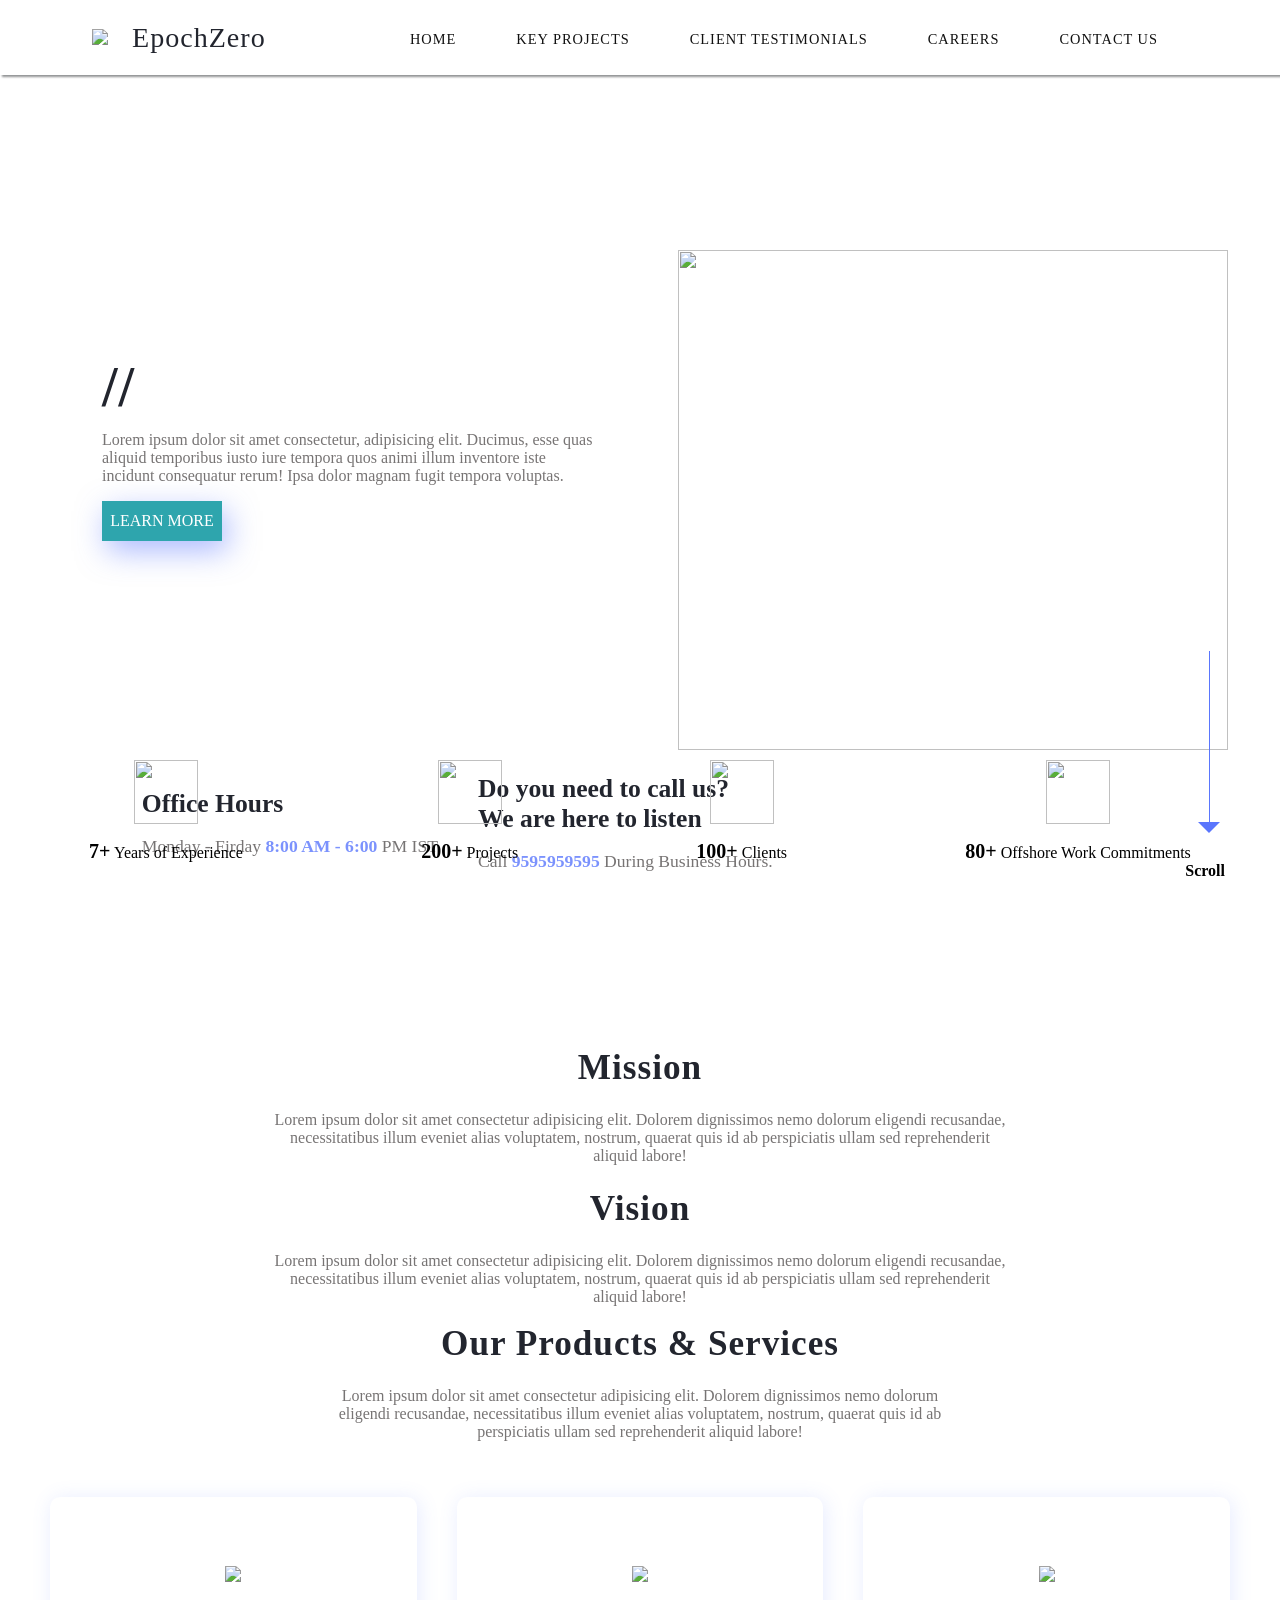
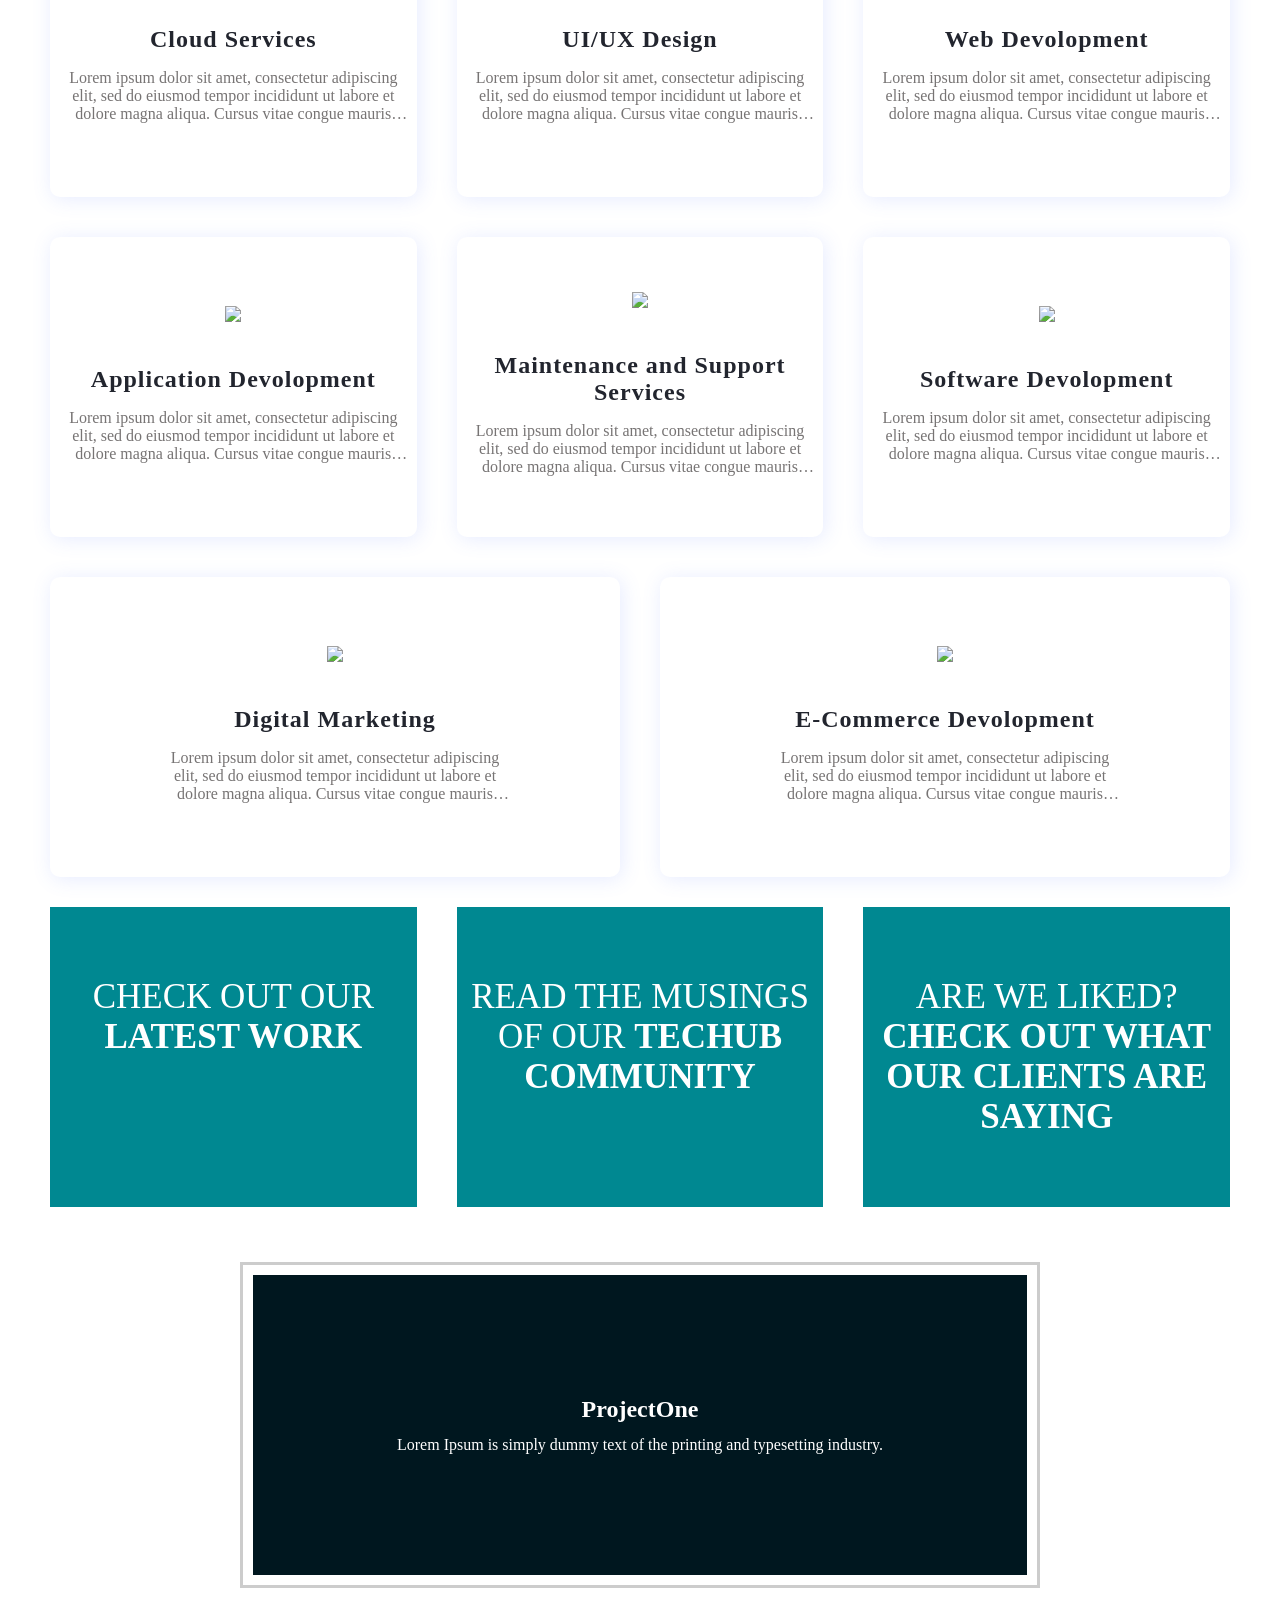
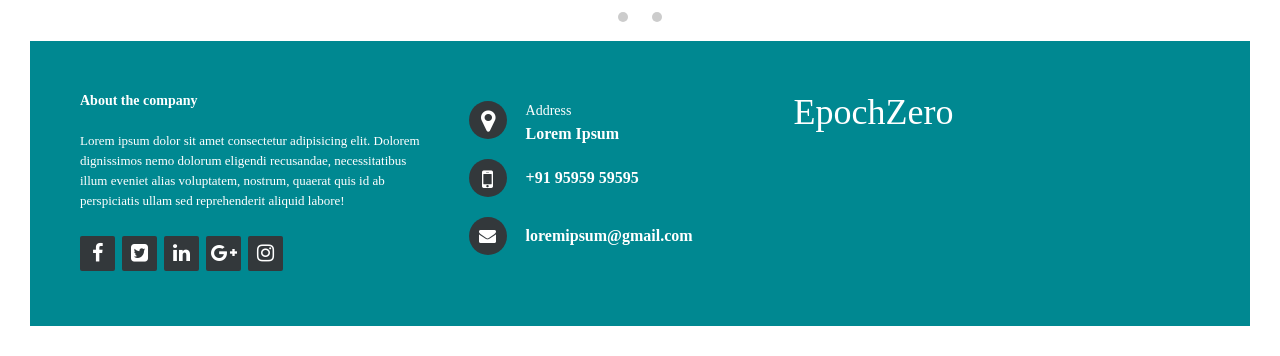
==== index.html @ c9e94199 "Merge pull request #25 from Ayush-git-dev/main mod nav,footer" ====
<!doctype html>
<html>
<head>
<meta charset="utf-8">
<meta http-equiv="X-UA-Compatible" content="IE-edge">
<meta name="viewport" content="width=device-width, intial-scale=1.0">
<title>EpochZero.</title>
<link rel="stylesheet" href="style.css">
	<link rel="stylesheet" href="https://cdnjs.cloudflare.com/ajax/libs/font-awesome/4.7.0/css/font-awesome.min.css">
    <link rel="stylesheet" href="https://cdnjs.cloudflare.com/ajax/libs/font-awesome/5.11.2/css/all.css">
<link href="https://maxcdn.bootstrapcdn.com/font-awesome/4.2.0/css/font-awesome.min.css" rel="stylesheet">

<!--fav-icon-->
<link rel="shortcut icon" href="Home Page/images/favicon.ico"/>
</head>

<body>
    <section class="main">
        <!--navigation-->
        <nav>
            <!--logo-->
            <a href="#" class="logo">
                <img src="Home Page/images/Logo.jpeg">
                <h1>&nbsp EpochZero</h1>
            </a>
            <!--menu-btn----------->
            <label class="menu-icon" for="menu-btn">
                <span class="nav-icon"></span>
            </label>
            <!--menu-->
            <ul class="menu">
                <li><a href="index.html">Home</a></li>
                <li><a href="Key Projects/index.html">Key Projects</a></li>
                <li><a href="Client Testimonials/testimonials.html">Client Testimonials</a></li>
                <li><a href="Careers/Index.html">Careers</a></li>
                <li><a href="Contact Us/index.html">Contact Us</a></li>
               
            </ul>
        </nav>
        <!--main-content-->
        <div class="home-content">
            <!--text-->
            <div class="home-text">
                <h1>//</h1>
                <p>Lorem ipsum dolor sit amet consectetur, adipisicing elit. Ducimus, esse quas aliquid temporibus iusto iure tempora quos animi illum inventore iste incidunt consequatur rerum! Ipsa dolor magnam fugit tempora voluptas.</p>
            <!--login-btn-->
            <a href="#" class="main-login">Learn More</a>
            </div>
            <!--img-->
            <div class="home-img">
                <img src="Home Page/images/4799410.jpg"/>
            </div>
        </div>
        
        <!--timing------------------->
        <div class="timing">
            <!--office-time-->
            <div class="office-time">
                <h3>Office Hours</h3>
                <p>Monday - Firday <font>8:00 AM - 6:00</font> PM IST</p>
            </div>
            <!--office-contact-->
            <div class="office-number">
                <h3>Do you need to call us?<br/>We are here to listen</h3>
                <p>Call <font>9595959595</font> During Business Hours.</p>
            </div>
        </div>
		
			 <!--Tabular Data-->

       <div class="flex_container">
        <div class="box1">
        <img src="Home Page/images/experience-47788.png">
        <p><span class="flex_data">7+</span> Years of Experience</p>
        </div>

        <div class="box2">
            <img src="Home Page/images/project.jpeg">
            <p><span class="flex_data">200+</span> Projects</p>
        </div>

        <div class="box3">
            <img src="Home Page/images/client.png">
            <p><span class="flex_data">100+</span> Clients</p>
        </div>

        <div class="box4">
            <img src="Home Page/images/flight.png">
            <p><span class="flex_data">80+</span> Offshore Work Commitments</p>
        </div>
    </div>
        <!--arrow-->
		
        <div class="arrow"></div>
        <span class="scroll">Scroll</span>
    </section>
    <!--services----------------------->
    <section class="services">
        <!--heading----------->
		<div class="mission-heading">
            <h2 align="center">Mission</h1>
            <p>Lorem ipsum dolor sit amet consectetur adipisicing elit. Dolorem dignissimos nemo dolorum eligendi recusandae,</br> necessitatibus illum eveniet alias voluptatem, nostrum, quaerat quis id ab perspiciatis ullam sed reprehenderit</br> aliquid labore!</p>
        </div>

	<div class="vision-heading">
            <h2 align="center">Vision</h1>
            <p>Lorem ipsum dolor sit amet consectetur adipisicing elit. Dolorem dignissimos nemo dolorum eligendi recusandae,</br> necessitatibus illum eveniet alias voluptatem, nostrum, quaerat quis id ab perspiciatis ullam sed reprehenderit</br> aliquid labore!</p>
        </div>
        <div class="services-heading">
            <h2>Our Products & Services</h2>
            <p>Lorem ipsum dolor sit amet consectetur adipisicing elit. Dolorem dignissimos nemo dolorum eligendi recusandae, necessitatibus illum eveniet alias voluptatem, nostrum, quaerat quis id ab perspiciatis ullam sed reprehenderit aliquid labore!</p>
        </div>
        <!--box-container----------------->
        <div class="box-container">
            <!--box-1-------->
            <div class="box">
                <img src="Home Page/images/icons8-cloudflare-64.png">
                <font>Cloud Services</font>
                <p>Lorem ipsum dolor sit amet, consectetur adipiscing elit, sed do eiusmod tempor incididunt ut labore et dolore magna aliqua. Cursus vitae congue mauris rhoncus aenean vel. </p>
                <!--btn--------->
            </div>
            <!--box-2-------->
            <div class="box">
                <img src="Home Page/images/icons8-material-ui-48.png">
                <font>UI/UX Design</font>
                <p>Lorem ipsum dolor sit amet, consectetur adipiscing elit, sed do eiusmod tempor incididunt ut labore et dolore magna aliqua. Cursus vitae congue mauris rhoncus aenean vel. </p>
                <!--btn--------->
            </div>
            <!--box-3-------->
            <div class="box">
                <img src="Home Page/images/i3.png">
                <font>Web Devolopment</font>
                <p>Lorem ipsum dolor sit amet, consectetur adipiscing elit, sed do eiusmod tempor incididunt ut labore et dolore magna aliqua. Cursus vitae congue mauris rhoncus aenean vel. </p>
                <!--btn--------->
            </div>
            <!--box-4-------->
            <div class="box">
                <img src="Home Page/images/icons8-xcode-64.png">
                <font>Application Devolopment</font>
                <p>Lorem ipsum dolor sit amet, consectetur adipiscing elit, sed do eiusmod tempor incididunt ut labore et dolore magna aliqua. Cursus vitae congue mauris rhoncus aenean vel. </p>
                <!--btn--------->
            </div>
                   <!--box-5-------->
                   <div class="box">
                    <img src="Home Page/images/icons8-customer-support-64.png">
                    <font>Maintenance and Support Services</font>
                    <p>Lorem ipsum dolor sit amet, consectetur adipiscing elit, sed do eiusmod tempor incididunt ut labore et dolore magna aliqua. Cursus vitae congue mauris rhoncus aenean vel. </p>
                    <!--btn--------->
                </div>
                       <!--box-6-------->
            <div class="box">
                <img src="Home Page/images/icons8-matlab-64.png">
                <font>Software Devolopment</font>
                <p>Lorem ipsum dolor sit amet, consectetur adipiscing elit, sed do eiusmod tempor incididunt ut labore et dolore magna aliqua. Cursus vitae congue mauris rhoncus aenean vel. </p>
                <!--btn--------->
            </div>
                   <!--box-7-------->
                   <div class="box">
                    <img src="Home Page/images/icons8-digital-buddies-64.png">
                    <font>Digital Marketing</font>
                    <p>Lorem ipsum dolor sit amet, consectetur adipiscing elit, sed do eiusmod tempor incididunt ut labore et dolore magna aliqua. Cursus vitae congue mauris rhoncus aenean vel. </p>
                    <!--btn--------->
                </div>
                       <!--box-8-------->
            <div class="box">
                <img src="Home Page/images/icons8-shopping-cart-promotion-64.png">
                <font>E-Commerce Devolopment</font>
                <p>Lorem ipsum dolor sit amet, consectetur adipiscing elit, sed do eiusmod tempor incididunt ut labore et dolore magna aliqua. Cursus vitae congue mauris rhoncus aenean vel. </p>
                <!--btn--------->
            </div>
        </div>
    </section>
<!----->
 <!--image card layout start-->
    <div class="container">
      <!--image row start-->
      <div class="row">
        <!--image card start-->
        <div class="image">
          <img src="1.jpg" alt="">
          <div class="details">
            <h2>Check out our<span> Latest Work</span></h2>
			  <!-- introduction of content [dummy text]-->
            <p>Lorem ipsum dolor sit amet, consectetur adipiscing elit, sed do eiusmod tempor incididunt ut labore et dolore magna aliqua.</p>
            <div class="more">
              <a href="Key Projects/index.html" class="read-more">Visit <span>Page</span></a>
              
            </div>
          </div>
        </div>
        <!--image card end-->
        <!--image card start-->
        <div class="image">
          <img src="2.jpg" alt="">
          <div class="details">
            <h2>Read the musings of our <span>TecHub Community  </span></h2>
			  			  <!-- introduction of content [dummy text]-->
            <p>Lorem ipsum dolor sit amet, consectetur adipiscing elit, sed do eiusmod tempor incididunt ut labore et dolore magna aliqua.</p>
            <div class="more">
              <a href="404 - ZeroBugs/404 Page/index.html" class="read-more">Visit <span>Page</span></a>
             
            </div>
          </div>
        </div>
        <!--image card end-->
        <!--image card start-->
        <div class="image">
          <img src="3.jpg" alt="">
          <div class="details">
            <h2>Are We Liked? <span> Check out what our clients are saying</span></h2>
			  			  <!-- introduction of content [dummy text]-->
            <p>Lorem ipsum dolor sit amet, consectetur adipiscing elit, sed do eiusmod tempor incididunt ut labore et dolore magna aliqua.</p>
            <div class="more">
              <a href="Client Testimonials/testimonials.html" class="read-more">Visit <span>Page</span></a>
              
            </div>
          </div>
        </div>
        <!--image card end-->
      </div>
      <!--image row end-->
    
<!-- extra project slider -->
<div id="slider">
   <input type="radio" name="slider" id="slide1" checked>
   <input type="radio" name="slider" id="slide2">
   
   <div id="slides">
      <div id="overflow">
         <div class="inner">
            <div class="slide slide_1">
               <div class="slide-content">
				   <h2>ProjectOne</h2></br>
                  <p>Lorem Ipsum is simply dummy text of the printing and typesetting industry.
</p>
               </div>
            </div>
            <div class="slide slide_2">
               <div class="slide-content">
				   <h2>ProjectTwo</h2></br>
				<p>Lorem Ipsum is simply dummy text of the printing and typesetting industry.</p><p>Lorem Ipsum has
				been the industry's standard dummy text ever since the 1500s,</p><p>when an unknown printer took
a galley of type and scrambled it to make a type specimen book.</p>
               </div>
            </div>
            </div>
         </div>
      </div>
   </div>
   <div id="controls">
      <label for="slide1"></label>
      <label for="slide2"></label>
   </div>
   <div id="bullets">
      <label for="slide1"></label>
      <label for="slide2"></label>
</div>

    <!--footer ------------->
<footer class="footer">
  <div class="footer-left col-md-4 col-sm-6">
    <p class="about">
      <span> About the company</span> 
		Lorem ipsum dolor sit amet consectetur adipisicing elit. Dolorem dignissimos nemo dolorum eligendi recusandae, necessitatibus illum eveniet alias voluptatem, nostrum, quaerat quis id ab perspiciatis ullam sed reprehenderit aliquid labore!
    </p>
    <div class="icons">
      <a href="#"><i class="fa fa-facebook"></i></a>
      <a href="#"><i class="fa fa-twitter-square"></i></a>
      <a href="#"><i class="fa fa-linkedin"></i></a>
      <a href="#"><i class="fa fa-google-plus"></i></a>
      <a href="#"><i class="fa fa-instagram"></i></a>
    </div>
  </div>
  <div class="footer-center col-md-4 col-sm-6">
    <div>
      <i class="fa fa-map-marker"></i>
      <p><span> Address</span> Lorem Ipsum</p>
    </div>
    <div>
      <i class="fa fa-mobile"></i>
      <p>+91 95959 59595</p>
    </div>
    <div>
      <i class="fa fa-envelope"></i>
      <p>loremipsum@gmail.com</p>
    </div>
  </div>
  <div class="footer-right col-md-4 col-sm-6">
    <h2> EpochZero</h2>
  </div>
</footer>


</body>

</html>
---- style.css ----
body{
    margin:0px;
    padding: 0px;
    font-family: calibri;
}
.logo {
    font-size: 1.5rem;
    line-height: 55px;
    color:#22252e;
    letter-spacing: 1px;
    font-weight: 200;
    margin: 0px;
    align-content: flex-start
    ;
}
  .logo h1{
    position: relative;
    font-weight: 200;
    top: -138px;
    left: 40px;
  }
*{
    box-sizing: border-box;
}
ul{
    list-style: none;
}
a{
    text-decoration: none;
}
.main{
    width:100%;
    height:100vh;
    background-image: url(images/product.bg);
    background-size: cover;
    background-position: top left;
    position: relative;
}
.logo img{
    height: 20px;
}
nav{
    display: flex;
    align-items: stretch;
    justify-content: space-around;
    padding: 10px 30px;
    background-color:#fff;
    box-shadow: 2px 2px 2px #919394;
    z-index: 1;
    width:100%;
    height: 75px;
    position: fixed;
    left: 0px;
    top: 0px;
}
nav ul{
    display: flex;
    margin:0px;
    padding: 0px;
}
nav ul li a{
    height:40px;
    line-height: 43px;
    margin: 8px;
    padding: 0px 22px;
    display: flex;
    font-size: 0.9rem;
    text-transform: uppercase;
    font-weight: 400;
    color:#111;
    letter-spacing: 1px;
}
nav ul li a:hover{
    background-color: #2ea5ad;
    color:#fff;
    box-shadow: 5px 10px 30px #9bd9dd;
    transition: all ease 0.2s;
}
.home-content{
    display: flex;
    justify-content: space-around;
    align-items: center;
    position: relative;
    left: 50%;
    top:50%;
    transform: translate(-50%,-50%);
    width:90%;

}
.home-img{
	
    width:500px;
    height:400px;
    margin:20px;
}
.home-img img{
    width: 550px;
    height: 500px;
    object-fit: contain;
    object-position: center;
}
.home-text{
    width:500px;
    margin:20px;
}
.home-text h1{
    font-size: 3.5rem;
    line-height: 55px;
    color:#22252e;
    letter-spacing: 1px;
    font-weight: 700;
    margin: 0px;
}
.home-text p{
    font-size: 1rem;
    color:#777474;
}
.main-login{
    width:120px;
    height:40px;
    display: flex;
    justify-content: center;
    align-items: center;
    background-color: #2ea5ad;
    color:#fff;
    box-shadow: 5px 10px 30px rgba(90,118,253,0.5);
    text-transform: uppercase;
}
.main-login:hover{
    background-color: #5a62fd;
    transition: all ease 0.3s;
}
.timing{
    position: absolute;
    left:20%;
    bottom: 10px;
    transform: translateX(-20%);
    display: flex;
    justify-content: space-around;
    align-items: center;
}
.office-time,
.office-number{
    margin: 0px 20px;
}
.office-time h3,
.office-number h3{
    font-weight: 700;
    color:#22252e;
    font-size: 1.6rem;
    margin: 0px;
}
.office-number p,
.office-time p{
    color:#777474;
    font-size: 1.1rem;
}
.office-time font,
.office-number font{
    color:#7b92fd;
    font-weight: 700;
}
.flex_container{
	position: relative;
	top: 230px;
}
.mission-heading{
	position: relative;
	top: 100px;
	text-align: center;
}
.vision-heading{
	position: relative;
	top: 100px;
		text-align: center;
}
.arrow{
    align-self: end;
    width:50%;
    border-right: 1px solid #5a76fd;
    height: 20%;
    margin-bottom:4em ;
    position: absolute;
    bottom: 5px;
    right: 70px;
    animation: arrow-animation ease 1.5s;

}
.arrow::after{
    content: '';
    position: absolute;
    width: 0;
    height: 0;
    border-style: solid;
    border-width: 11px 11px 0px 11px;
    border-color: #5a76fd transparent transparent transparent;
    right: -0.7em;
    bottom: -2px;
}
.scroll{
    position: absolute;
    bottom: 20px;
    right:55px;
    font-weight: 600;
}
@keyframes arrow-animation{
    0%{
        bottom: 70px;
        opacity: 0.2;
    }
    100%{
        bottom: 5px;
        opacity: 1;
    }
}
.services{
    background-image:url("../images/poduct\ bg.png");
	position: relative;
	top: 40px;
    background-size: 1000px;
    background-position: center;
}
.services-heading{
    margin-top: 110px;
    display: flex;
    justify-content: center;
    align-items: center;
    text-align: center;
    flex-direction: column;
}
.mission-heading h2{
    line-height: 55px;
    font-size: 2.2rem;
    color:#22252e;
    letter-spacing: 1px;
    font-weight: 700;
    margin: 0px;
}
.mission-heading p{
    font-size: 1rem;
    color:#777474;
    width:100%;
}

.vision-heading h2{
    line-height: 55px;
    font-size: 2.2rem;
    color:#22252e;
    letter-spacing: 1px;
    font-weight: 700;
    margin: 0px;
}
.vision-heading p{
    font-size: 1rem;
    color:#777474;
    width:100%;
}
.services-heading h2{
    line-height: 55px;
    font-size: 2.2rem;
    color:#22252e;
    letter-spacing: 1px;
    font-weight: 700;
    margin: 0px;
}
.services-heading p{
    font-size: 1rem;
    color:#777474;
    width:50%;
}
.box-container{
    display: flex;
    justify-content: center;
    align-items: center;
    flex-wrap: wrap;
    margin: 20px 30px;
}
.box:hover{
    transform: scale(1.1);
}


.box{
    display: flex;
    flex-direction: column;
    justify-content: center;
    align-items: center;
    width:350px;
    height: 300px;
    text-align: center;
    box-shadow: 2px 2px 20px rgba(90,118,253,0.15);
    border-radius: 10px;
    background-color: #fff;
    margin: 20px;
    flex-grow: 1;
}
.box img{
    height:50px;
    margin:10px;
}
.box font{
    font-size: 1.5rem;
    color: #22252e;
    letter-spacing: 1px;
    font-weight: 700;
}
.box p{
    font-size: 1rem;
    color: #777474;
    display: block;
    display: -webkit-box;
    -webkit-line-clamp: 3;
    -webkit-box-orient: vertical;
    overflow: hidden;
    text-overflow: ellipsis;
    max-width: 350px;
}
.box a{
    width:150px;
    height:40px;
    display: flex;
    justify-content: center;
    align-items: center;
    border: 2px solid #5a76fd;
    text-transform: uppercase;
    margin: auto;
    border-radius: 5px;
    font-weight: 600;
    font-size: 0.9rem;
    color:#5a76fd;
    margin:0px;
}
.box a:hover{
    background-color: #5a76fd;
    color:#fff;
    box-shadow: 5px 10px 30px rgba(90,118,253,0.5);
    transition: all ease 0.3s;
}
.footer {
  background-color: #008891;
  width: 100%;
height: 100%;
  text-align: left;
  font-family: calibri;
  font-weight: bold;
  font-size: 16px;
  padding: 50px;
  margin-top: 50px;
}

.footer .footer-left,
.footer .footer-center,
.footer .footer-right {
  display: inline-block;
  vertical-align: top;
}


/* footer left*/

.footer .footer-left {
  width: 33%;
  padding-right: 15px;
}

.footer .about {
  line-height: 20px;
  color: #ffffff;
  font-size: 13px;
  font-weight: normal;
  margin: 0;
}

.footer .about span {
  display: block;
  color: #ffffff;
  font-size: 14px;
  font-weight: bold;
  margin-bottom: 20px;
}

.footer .icons {
  margin-top: 25px;
}

.footer .icons a {
  display: inline-block;
  width: 35px;
  height: 35px;
  cursor: pointer;
  background-color: #33383b;
  border-radius: 2px;
  font-size: 20px;
  color: #ffffff;
  text-align: center;
  line-height: 35px;
  margin-right: 3px;
  margin-bottom: 5px;
}


/* footer center*/

.footer .footer-center {
  width: 30%;
}

.footer .footer-center i {
  background-color: #33383b;
  color: #ffffff;
  font-size: 25px;
  width: 38px;
  height: 38px;
  border-radius: 50%;
  text-align: center;
  line-height: 42px;
  margin: 10px 15px;
  vertical-align: middle;
}

.footer .footer-center i.fa-envelope {
  font-size: 17px;
  line-height: 38px;
}

.footer .footer-center p {
  display: inline-block;
  color: #ffffff;
  vertical-align: middle;
  margin: 0;
}

.footer .footer-center p span {
  display: block;
  font-weight: normal;
  font-size: 14px;
  line-height: 2;
}

.footer .footer-center p a {
  color: #0099ff;
  text-decoration: none;
}


/* footer right*/

.footer .footer-right {
  width: 35%;
}

.footer h2 {
  color: #ffffff;
  font-size: 36px;
  font-weight: normal;
  margin: 0;
}

.footer h2 span {
  color: #0099ff;
}

.footer .menu {
  color: #ffffff;
  margin: 20px 0 12px;
  padding: 0;
}

.footer .menu a {
  display: inline-block;
  line-height: 1.8;
  text-decoration: none;
  color: inherit;
}

.footer .menu a:hover {
  color: #0099ff;
}

.footer .name {
  color: #0099ff;
  font-size: 14px;
  font-weight: normal;
  margin: 0;
}

@media (max-width: 767px) {
  .footer {
    font-size: 14px;
  }
  .footer .footer-left,
  .footer .footer-center,
  .footer .footer-right {
    display: block;
    width: 100%;
    margin-bottom: 40px;
    text-align: center;
  }
  .footer .footer-center i {
    margin-left: 0;
  }
}
nav .menu-btn{
    display: none;
}
@media(max-width:1100px){
    nav{
        justify-content: space-between;
        height: 65px;
    }
    .menu{
        display: none;
        position: absolute;
        top: 65px;
        left: 0px;
        background-color: #fff;
        border-bottom: 4px solid #5a76fd;
        width:100%;
    }
    .menu li{
        width:100%;
    }
    nav .menu li a{
        width:100%;
        height: 40px;
        justify-content: center;
        align-items: center;
        margin:0px;
        padding: 25px;
        border:1px solid rgba(38,38,38,0.03);
    }
    nav .menu-icon{
        cursor: pointer;
        float: right;
        padding: 28px 20px;
        position: relative;
        user-select: none;
    }
    nav .menu-icon .nav-icon{
        background-color: #333333;
        display: block;
        height: 2px;
        position: relative;
        transition: background 0.2s ease-out;
        width:18px;
    }
    nav .menu-icon .nav-icon:before,
    nav .menu-icon .nav-icon:after{
        background: #333333;
        content: '';
        display: block;
        height: 100%;
        position: absolute;
        transition: all ease-out 0.2s;
        width:100%;
    }
    nav .menu-icon .nav-icon:before{
        top: 5px;
    }
    nav .menu-icon .nav-icon:after{
        top:-5px;
    }
    nav .menu-btn:checked ~ .menu-icon .nav-icon{
        background: transparent;
    }
    nav .menu-btn:checked ~ .menu-icon .nav-icon:before{
        transform: rotate(-45deg);
        top: 0;
    }
    nav .menu-btn:checked ~ .menu-icon .nav-icon:after{
        transform: rotate(45deg);
        top: 0;
    }
    nav .menu-btn{
        display: none;
    }
    nav .menu-btn:checked ~ .menu{
        display: block;
    }
    .home-img{
        display: none;
    }
    .home-text{
        width:100%;
        justify-content: center;
        align-items: center;
        display: flex;
        flex-direction: column;
        height: 45vh;
        background-color: rgba(33,33,33,0.35);
        margin: 0px;
    }
    .home-content{
        width:100%;
        margin:0px;
        position: static;
        transform: translate(0px,70px);
        background-image: url("../images/bg2.png");
        background-repeat: no-repeat;
        background-size: cover;
        background-position: top right;
        box-shadow: 2px 2px 30px rgba(90,118,253,0.15);
    }
    .home-text h1{
        color:#fff;
        padding: 0px 20px;
        font-size: 2.5rem;
        border: 1px solid #fff;
    }
    .home-text p{
        color:rgba(255,255,255,0.85);
        margin: 10px 0px 20px 0px;
        width:50%;
    }
    .arrow{
        height: 70px;
    }
   .main{
       background-size: 500px;;
   }
   .timing,.arrow,.scroll{
       bottom: 40px;
   }
}
@media(max-width:720px){
    .home-text p{
        width:70%;
        text-align: center;
    }
    .office-number,
    .office-time{
        flex-grow: 1;
        margin: 10px;
    }
    .office-number h3,
    .office-time h3{
        font-size: 1rem;
    }
    .office-time p,
    .office-number p{
        font-size: 0.8rem;
    }
    .arrow,.scroll{
        display: none;
    }
    .home-content h1{
        font-size: 1.9rem;
        padding: 10px 10px;
        line-height: 30px;
    }
    .timing{
        width: 100%;
        flex-wrap: wrap;
       margin: 0px;
        padding: 0px 20px;
    }
    .services-heading{
        margin:20px;

    }
    .services-heading h2{
        font-size: 1.7rem;
        line-height: 40px;
    }
    .services-heading p{
        width:100%;
    }
    .box{
        width:100%;
        margin: 20px 0px !important;
        padding: 0px 20px;
        flex-grow: 1;
    }
    .box img{
        height: 100px;
        width:100%;
        object-fit: contain;
	}
	
    
    }
.container{
	margin: 0;
	padding: 0;
	box-sizing: border-box;
}

.container body{
	height: 100vh;
	font-family: "Raleway", sans-serif;
	background: #2F3238;
}

.container{
	margin: 30px;
}

.row{
	width: 100%;
	display: flex;
	justify-content: center;
	flex-wrap: wrap;
}

.image{
	background: #008891;
	position: relative;
	flex: 1;
	max-width: 460px;
	height: 300px;
	margin: 20px;
	overflow: hidden;
}

.image img{
	opacity: 0.8;
	position: relative;
	vertical-align: top;
	transition: 0.6s;
	transition-property: opacity;
}

.image:hover img{
	opacity: 1;
}

.image .details{
	z-index: 1;
	position: absolute;
	top: 0;
	right: 0;
	color: #fff;
	width: 100%;
	height: 100%;
}

.image .details h2{
	text-align: center;
	font-size: 35px;
	text-transform: uppercase;
	font-weight: 300;
	margin-top: 70px;
	transition: 0.4s;
	transition-property: transform;
}

.image .details h2 span{
	font-weight: 900;
}

.image:hover .details h2{
	transform: translateY(-30px);
}

.image .details p{
	margin: 30px 30px 0 30px;
	font-size: 18px;
	font-weight: 600;
	text-align: center;
	opacity: 0;
	transition: 0.6s;
	transition-property: opacity, transform;
}

.image:hover .details p{
	opacity: 1;
	transform: translateY(-40px);
}

.more{
	position: absolute;
	background: rgba(255, 255, 255, 0.8);
	width: 100%;
	display: flex;
	justify-content: space-between;
	align-items: center;
	padding: 15px;
	bottom: -60px;
	transition: 0.6s;
	transition-property: bottom;
}

.image:hover .more{
	bottom: 0;
}

.more .read-more{
	color: #000;
	text-decoration: none;
	font-size: 20px;
	font-weight: 500;
	text-transform: uppercase;
}

.more .read-more span{
	font-weight: 900;
}

.more .icon-links i{
	color: #000;
	font-size: 20px;
}

.more .icon-links a:not(:last-child) i{
	margin-right: 20px;
}

/* Responsive CSS */

@media (max-width: 1080px){
	.image{
		flex: 100%;
		max-width: 480px;
	}
}

@media (max-width: 400px){
	.image .details p{
		font-size: 16px;
	}

	.more .read-more, .more .icon-links a i{
		font-size: 18px;
	}
}
                           
                           
#slider {
   margin: 0 auto;
	position: relative;
	top: 35px;
   width: 800px;
   max-width: 100%;
   text-align: center;
}
#slider input[type=radio] {
   display: none;
}
#slider label {
   cursor:pointer;
   text-decoration: none;
}
#slides {
   padding: 10px;
   border: 3px solid #ccc;
   background: #fff;
   position: relative;
   z-index: 1;
}
#overflow {
   width: 100%;
   overflow: hidden;
}
#slide1:checked ~ #slides .inner {
   margin-left: 0;
}
#slide2:checked ~ #slides .inner {
   margin-left: -100%;
}

#slides .inner {
   transition: margin-left 800ms cubic-bezier(0.770, 0.000, 0.175, 1.000);
   width: 400%;
   line-height: 0;
   height: 300px;
}
#slides .slide {
   width: 25%;
   float:left;
   display: flex;
   justify-content: center;
   align-items: center;
   height: 100%;
   color: #fff;
}
#slides .slide_1 {
   background: #00171F;
}
#slides .slide_2 {
   background: #003459;
}
#controls {
	position: relative;
	top: 35px;
   margin: -180px 0 0 0;
   width: 100%;
   height: 50px;
   z-index: 3;
   position: relative;
}
#controls label {
   transition: opacity 0.2s ease-out;
   display: none;
   width: 50px;
   height: 50px;
   opacity: .4;
}
#controls label:hover {
   opacity: 1;
}
#slide1:checked ~ #controls label:nth-child(2),
#slide2:checked ~ #controls label:nth-child(1) {
   background: url(https://image.flaticon.com/icons/svg/130/130884.svg) no-repeat;
   float:right;
   margin: 0 -50px 0 0;
   display: block;
}
#slide1:checked ~ #controls label:nth-last-child(2),
#slide2:checked ~ #controls label:nth-last-child(1) {
   background: url(https://image.flaticon.com/icons/svg/130/130882.svg) no-repeat;
   float:left;
   margin: 0 0 0 -50px;
   display: block;
}
#bullets {
	position: relative;
	top: 35px;
   margin: 150px 0 0;
   text-align: center;
}
#bullets label {
   display: inline-block;
   width: 10px;
   height: 10px;
   border-radius:100%;
   background: #ccc;
   margin: 0 10px;
}
#slide1:checked ~ #bullets label:nth-child(1),
#slide2:checked ~ #bullets label:nth-child(2),
 {
   background: #444;
}
@media screen and (max-width: 900px) {
   #slide1:checked ~ #controls label:nth-child(2),
   #slide2:checked ~ #controls label:nth-child(1),
   #slide1:checked ~ #controls label:nth-last-child(2),
   #slide2:checked ~ #controls label:nth-last-child(1),
 {
      margin: 0;
   }
   #slides {
      max-width: calc(100% - 140px);
      margin: 0 auto;
   }
}
footer{
  background: #f1f1f1;
	height: 400px;
  padding: 70px 10px;
}

.footer-container{
  max-width: 900px;
	max-height: 600px;
  margin: auto;
  padding: 0 20px;
  display: flex;
  justify-content: left;
  align-items: center;
  flex-wrap: wrap-reverse;
}

.logo{
  width: 40px;
}
.left-col{
    font-family: 'Trebuchet MS',sans-serif;
    font-weight: 400;
    font-size: large;
  }
.social-media{
  margin: 20px 0;
}

.social-media a{
  color: #001a21;
  margin-right: 25px;
  font-size: 22px;
  text-decoration: none;
  transition: .3s linear;
}

.social-media a:hover{
  color: #008891;
}
.right-col{
		 position: relative;
	font-family: calibri;
	font-size: 20px;
    font-weight: 200;
    top: -90px;
    left: 20px;
}
.right-col h1{
  font-size: 20px;
}

.border{
  width: 100px;
  height: 4px;
  background: #fc5c65;
}

.newsletter-form{
  display: flex;
  right: 80px;
  justify-content: right;
  align-items: right;
  flex-wrap: wrap;
}

.txtb{
  flex: 1;
  padding: 18px 40px;
  font-size: 16px;
  color: #293043;
  background: #ddd;
  border: none;
  font-weight: 700;
  outline: none;
  border-radius: 30px;
  min-width: 260px;
}

.btn{
  padding: 18px 40px;
  font-size: 16px;
  color: #f1f1f1;
  background: #008891;
  border: none;
  font-weight: 700;
  outline: none;
  border-radius: 30px;
  margin-left: 20px;
  cursor: pointer;
  transition: opacity .3s linear;
}

.btn:hover{
  opacity: .7;
}

.page-content{
  min-height: 100vh;
  font-size: 40px;
  display: flex;
  align-items: right;
  justify-content: right;
}
.left-col {
	 position: relative;
    font-weight: 200;
    top: -50px;
    left: -250px;
}
.footer-container h1{
	    position: relative;
    font-weight: 200;
    top: -69px;
    left: 20px;
}
.left-col-info h2{
	 position: relative;
	font-family: calibri;
	font-size: 20px;
    font-weight: 200;
    top: -35px;
    left: 20px;
}
.left-col-info h1{
		 position: relative;
	font-family: calibri;
	font-size: 20px;
    font-weight: 200;
    top: -35px;
    left: 20px;
}

.flex_container{
    display: flex;
    justify-content:space-around;
    align-items: center;
    margin-top: 90px;
    
   
}

.box1,.box2,.box3,.box4{
    display: flex;
    flex-direction: column;
    justify-content: center;
    align-items: center;
}

.flex_data{
    font-size: 20px;
    font-weight:900;
    

}

.box1 img{
    width: 4em;
    height: 4em;
   
  
}

.box2 img{
    width: 4em;
    height: 4em;
    
}

.box3 img{
    width: 4em;
    height: 4em;
   
}

.box4 img{
    width: 4em;
    height: 4em;
   
}

@media screen and (max-width:960px) {
  .footer-container{
    max-width: 600px;
  }
  .right-col{
    width: 800%;
    margin-bottom: 60px;
  }

  .left-col{
    width: 100%;
    text-align: left;
  }
}


@media screen and (max-width:700px){
  .btn{
    margin: 0;
    width: 100%;
    margin-top: 20px;
    }
}
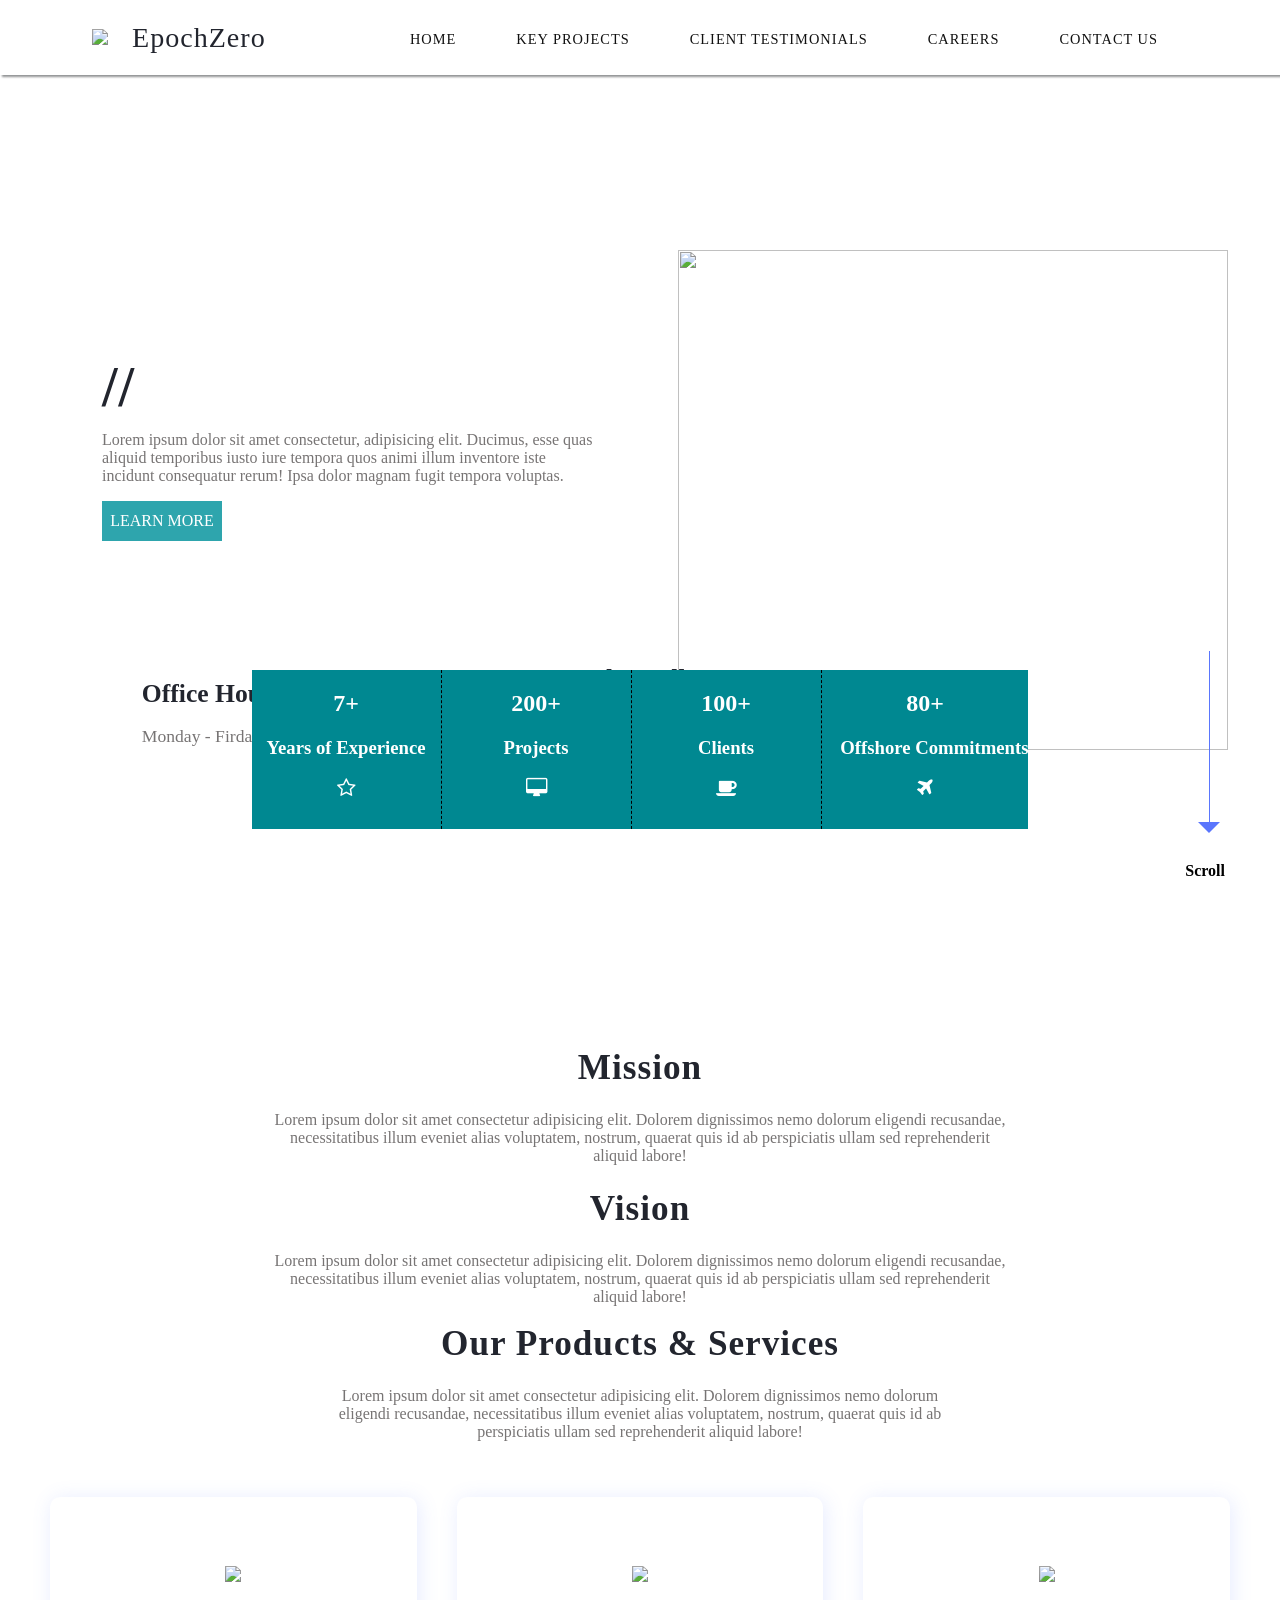
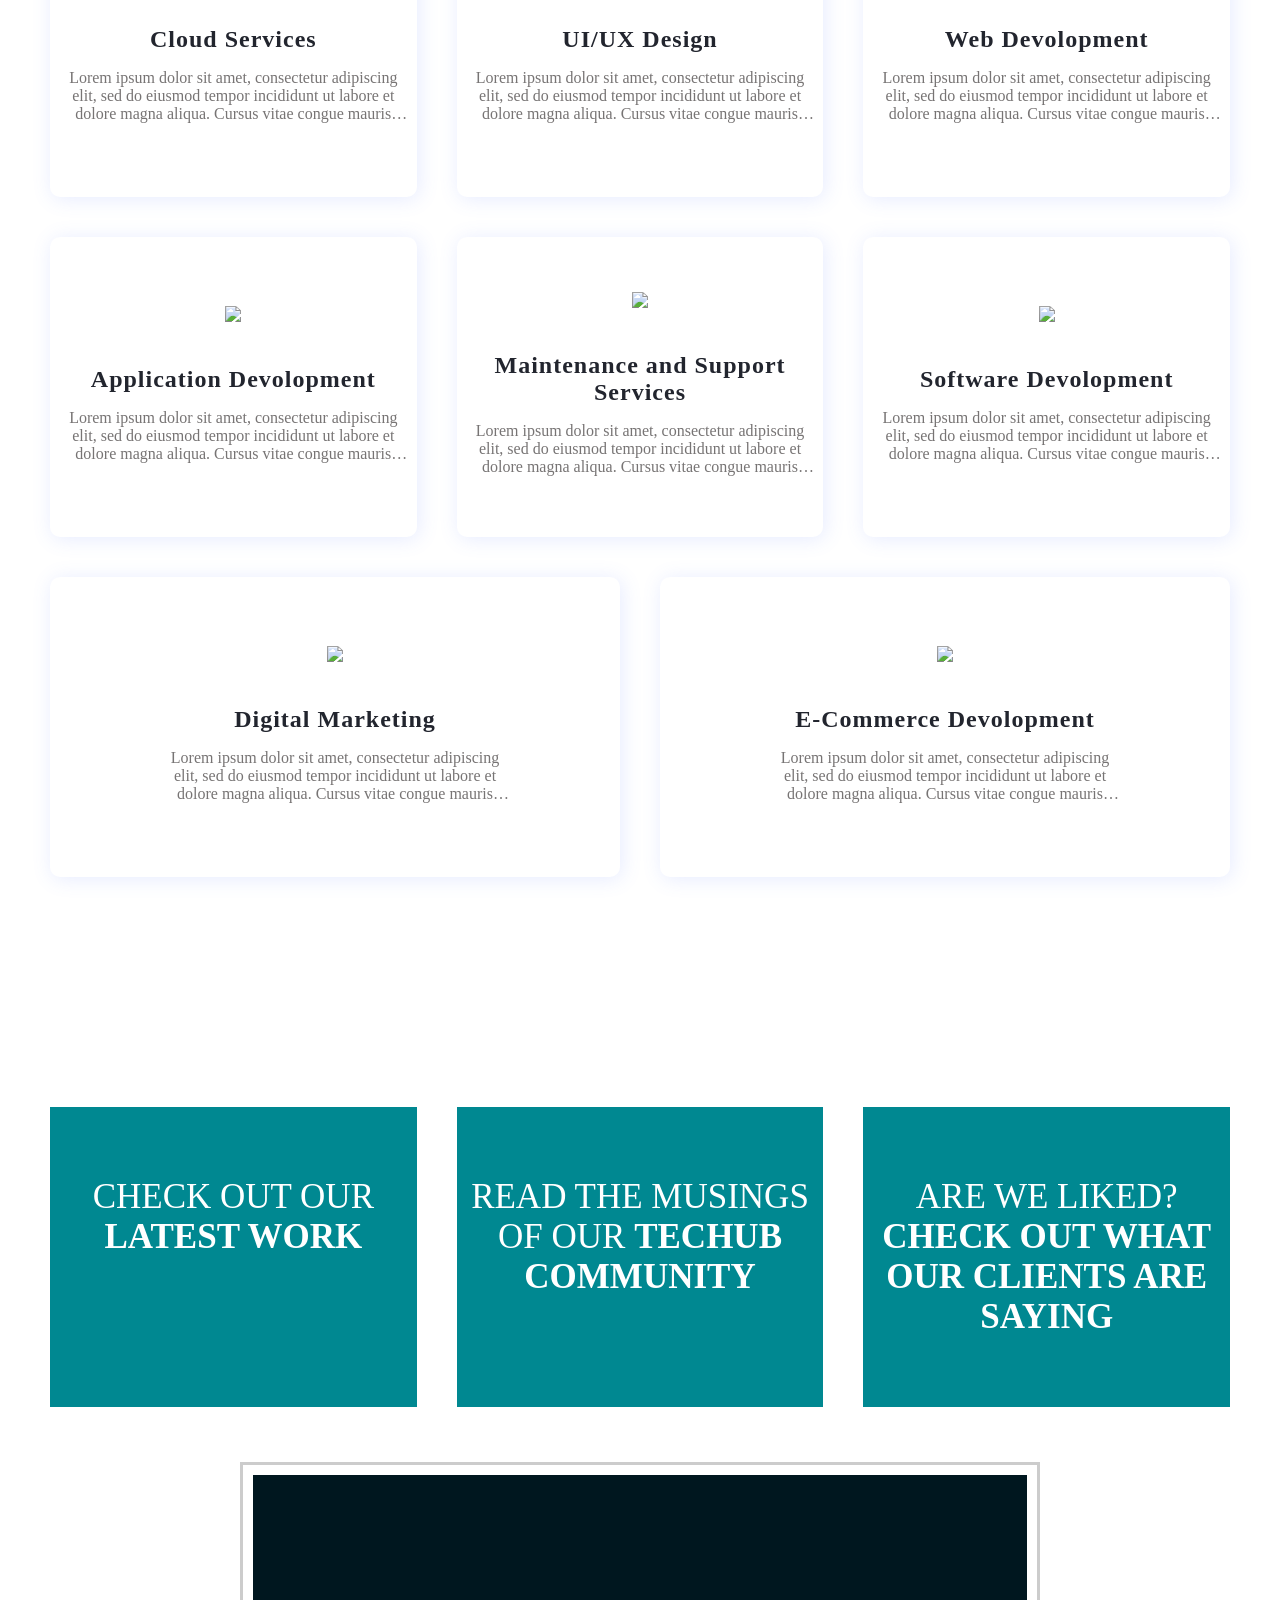
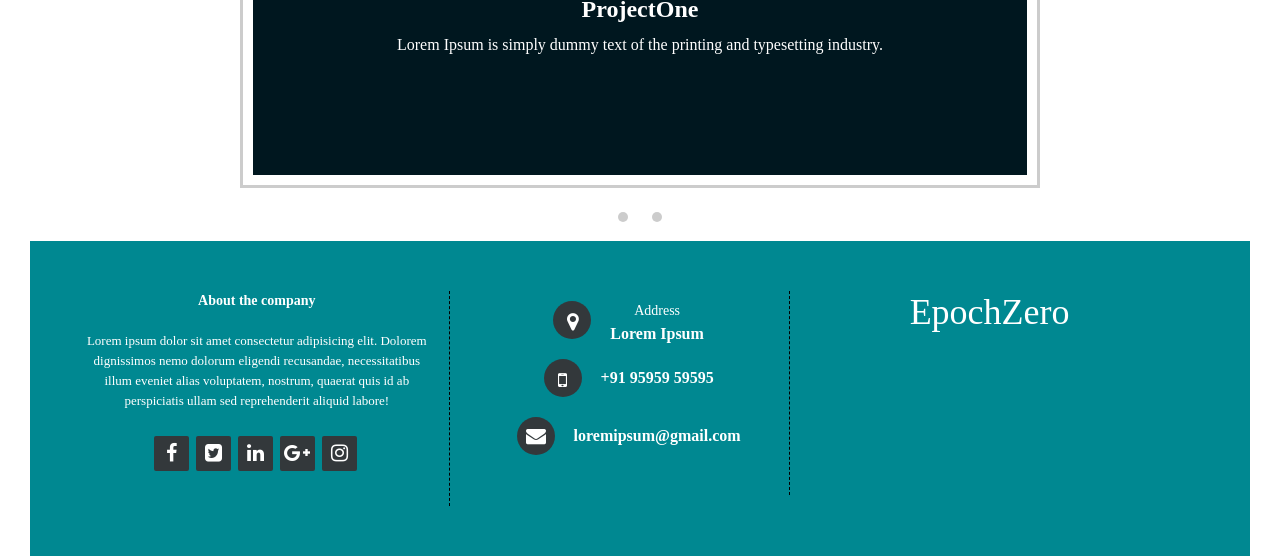
==== commit e0d31df3: "Merge pull request #28 from Ayush-git-dev/main -m" ====
--- a/index.html
+++ b/index.html
@@ -9,6 +9,7 @@
 	<link rel="stylesheet" href="https://cdnjs.cloudflare.com/ajax/libs/font-awesome/4.7.0/css/font-awesome.min.css">
     <link rel="stylesheet" href="https://cdnjs.cloudflare.com/ajax/libs/font-awesome/5.11.2/css/all.css">
 <link href="https://maxcdn.bootstrapcdn.com/font-awesome/4.2.0/css/font-awesome.min.css" rel="stylesheet">
+<script src="https://ajax.googleapis.com/ajax/libs/jquery/3.4.1/jquery.min.js"></script>
 
 <!--fav-icon-->
 <link rel="shortcut icon" href="Home Page/images/favicon.ico"/>
@@ -67,28 +68,40 @@
         </div>
 		
 			 <!--Tabular Data-->
-
-       <div class="flex_container">
-        <div class="box1">
-        <img src="Home Page/images/experience-47788.png">
-        <p><span class="flex_data">7+</span> Years of Experience</p>
-        </div>
-
-        <div class="box2">
-            <img src="Home Page/images/project.jpeg">
-            <p><span class="flex_data">200+</span> Projects</p>
-        </div>
-
-        <div class="box3">
-            <img src="Home Page/images/client.png">
-            <p><span class="flex_data">100+</span> Clients</p>
-        </div>
-
-        <div class="box4">
-            <img src="Home Page/images/flight.png">
-            <p><span class="flex_data">80+</span> Offshore Work Commitments</p>
-        </div>
-    </div>
+       <div class="container">
+        <div class="row">
+          <div class="col-md-4" >
+            <h1><span class="counter"> 7+</span></h1>
+            <h3>Years of Experience</h3>
+            <i class="fa fa-star-o"></i>
+          </div> 
+          <div class="col-md-4">
+            <h1><span class="counter">200+</span></h1>
+            <h3>Projects</h3>
+            <i class="fa fa-desktop"></i>
+          </div>
+          <div class="col-md-4">
+            <h1><span class="counter">100+</span></h1>
+            <h3>Clients</h3>
+            <i class="fa fa-coffee"></i>
+          </div>
+          <div class="col-md-4">
+            <h1><span class="counter">80+</span></h1>
+            <h3>&nbsp;&nbsp;&nbsp;&nbsp;Offshore Commitments</h3>
+            <i class="fa fa-plane"></i>
+          </div>
+        </div>
+      </div>
+      <!--- sample counter js code [if ununsed del]-->
+      <script src="index.js">
+        $('.counter').counterUp({
+    delay: 10,
+    time: 2000
+  });
+  $('.counter').addClass('animated fadeInDownBig');
+  $('h3').addClass('animated fadeIn');
+      </script>
+
         <!--arrow-->
 		
         <div class="arrow"></div>
@@ -97,13 +110,13 @@
     <!--services----------------------->
     <section class="services">
         <!--heading----------->
-		<div class="mission-heading">
-            <h2 align="center">Mission</h1>
-            <p>Lorem ipsum dolor sit amet consectetur adipisicing elit. Dolorem dignissimos nemo dolorum eligendi recusandae,</br> necessitatibus illum eveniet alias voluptatem, nostrum, quaerat quis id ab perspiciatis ullam sed reprehenderit</br> aliquid labore!</p>
-        </div>
+        <div class="mission-heading">
+          <h2 align="center">Mission</h2>
+          <p>Lorem ipsum dolor sit amet consectetur adipisicing elit. Dolorem dignissimos nemo dolorum eligendi recusandae,</br> necessitatibus illum eveniet alias voluptatem, nostrum, quaerat quis id ab perspiciatis ullam sed reprehenderit</br> aliquid labore!</p>
+      </div>
 
 	<div class="vision-heading">
-            <h2 align="center">Vision</h1>
+            <h2 align="center">Vision</h2>
             <p>Lorem ipsum dolor sit amet consectetur adipisicing elit. Dolorem dignissimos nemo dolorum eligendi recusandae,</br> necessitatibus illum eveniet alias voluptatem, nostrum, quaerat quis id ab perspiciatis ullam sed reprehenderit</br> aliquid labore!</p>
         </div>
         <div class="services-heading">
--- a/style.css
+++ b/style.css
@@ -123,17 +123,16 @@
     align-items: center;
     background-color: #2ea5ad;
     color:#fff;
-    box-shadow: 5px 10px 30px rgba(90,118,253,0.5);
     text-transform: uppercase;
 }
 .main-login:hover{
-    background-color: #5a62fd;
+    background-color: #00587a;
     transition: all ease 0.3s;
 }
 .timing{
     position: absolute;
     left:20%;
-    bottom: 10px;
+    bottom: 120px;
     transform: translateX(-20%);
     display: flex;
     justify-content: space-around;
@@ -160,15 +159,44 @@
     color:#7b92fd;
     font-weight: 700;
 }
-.flex_container{
-	position: relative;
-	top: 230px;
-}
+.container{
+  padding: 0;
+  margin: 0;
+  font-family: calibri;
+  font-weight:200;
+  margin-top: 200px;
+  position: relative;
+  top: 200px;
+}
+
+.col-md-4 {
+  color: white;
+  background-color: #008891;
+
+  min-width: 190px;
+  text-align: center;
+  padding-bottom: 30px;
+  border-right: 1px dashed black;
+}
+
+.col-md-4:last-child {
+  border-right: 0px solid black;
+}
+
+.counter {
+  animation-duration: 1s;
+  animation-delay: 0s;
+}
+
+i {
+  font-size: 20px !Important;
+}
+
 .mission-heading{
-	position: relative;
-	top: 100px;
-	text-align: center;
-}
+    position: relative;
+    top: 100px;
+      text-align: center;
+  }
 .vision-heading{
 	position: relative;
 	top: 100px;
@@ -1148,3 +1176,14 @@
     margin-top: 20px;
     }
 }
+@media (max-width: 991px) {
+  .col-md-4 {
+    border-right: 0px dashed black;
+    border-bottom: 1px dashed black;
+    width: 50%;
+    margin: auto auto;
+  }
+  
+  .col-md-4:last-child {
+    border-bottom: 0px dashed black;
+  }
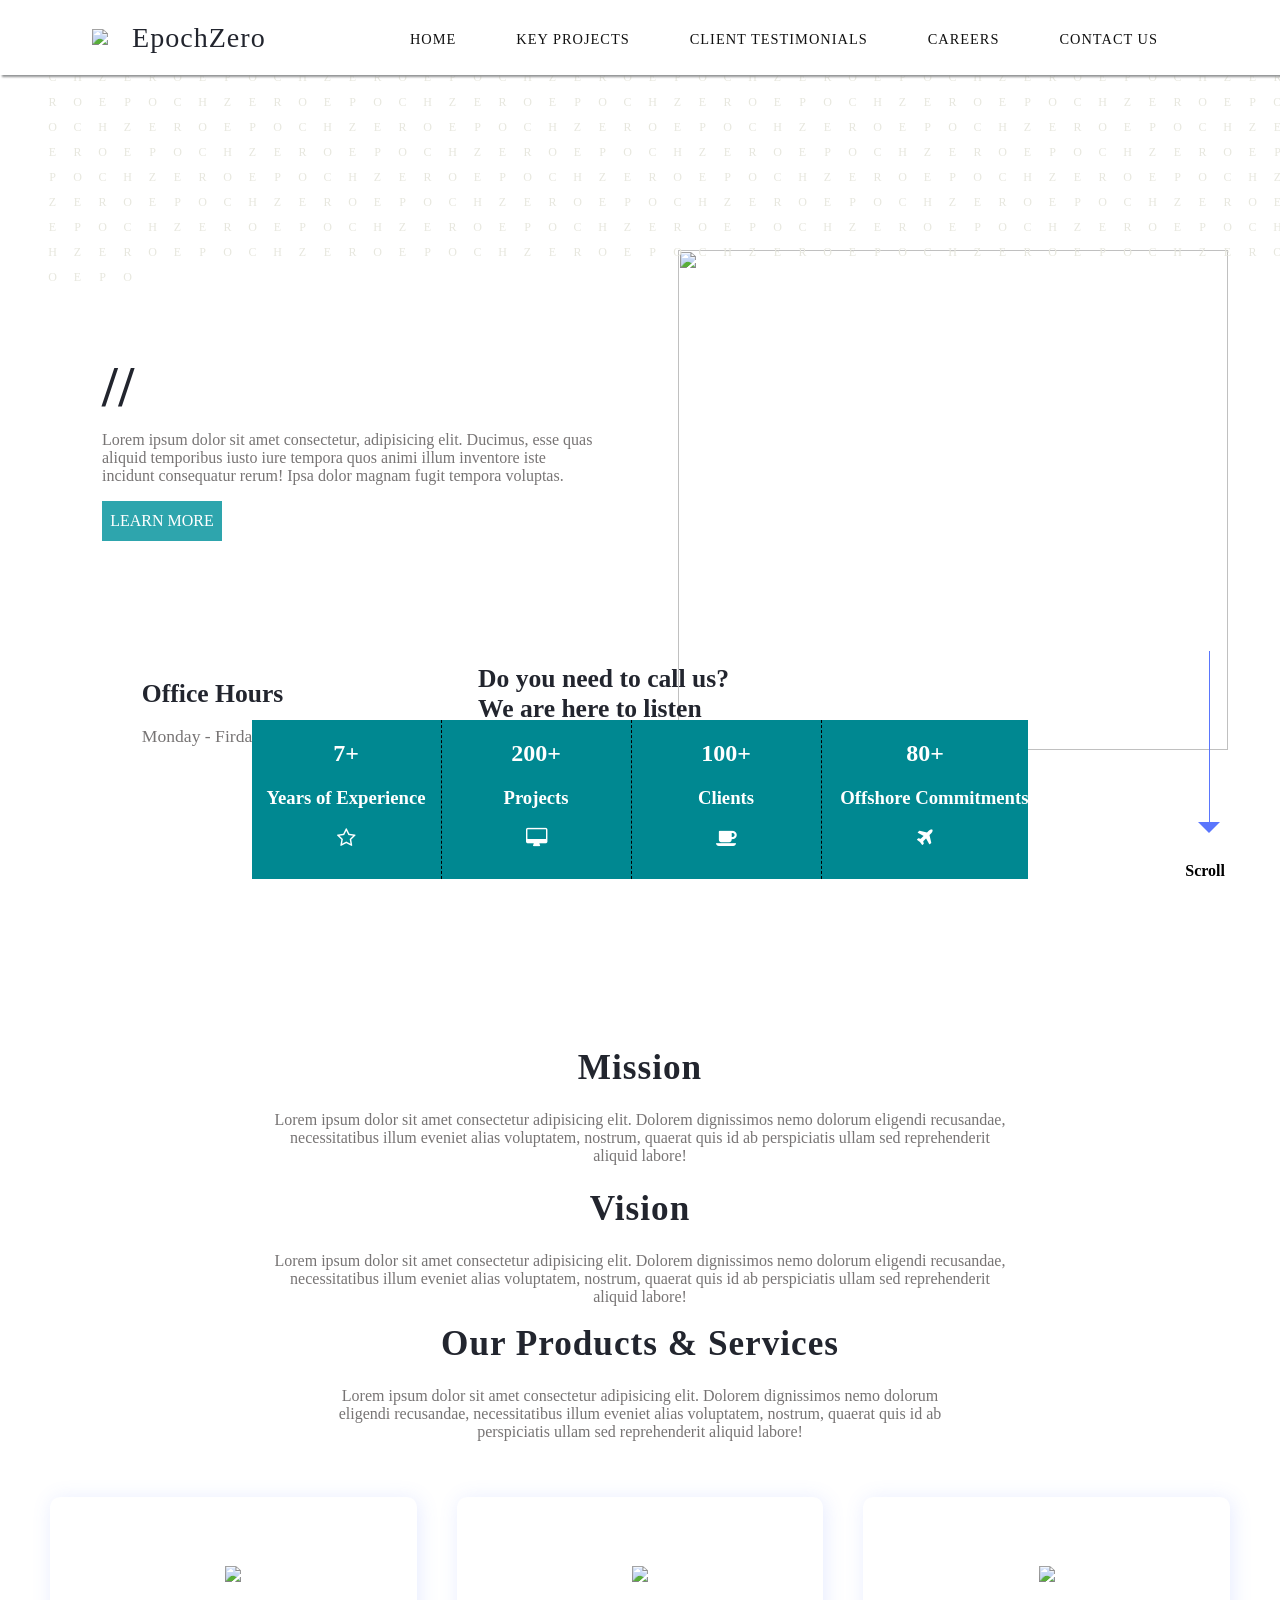
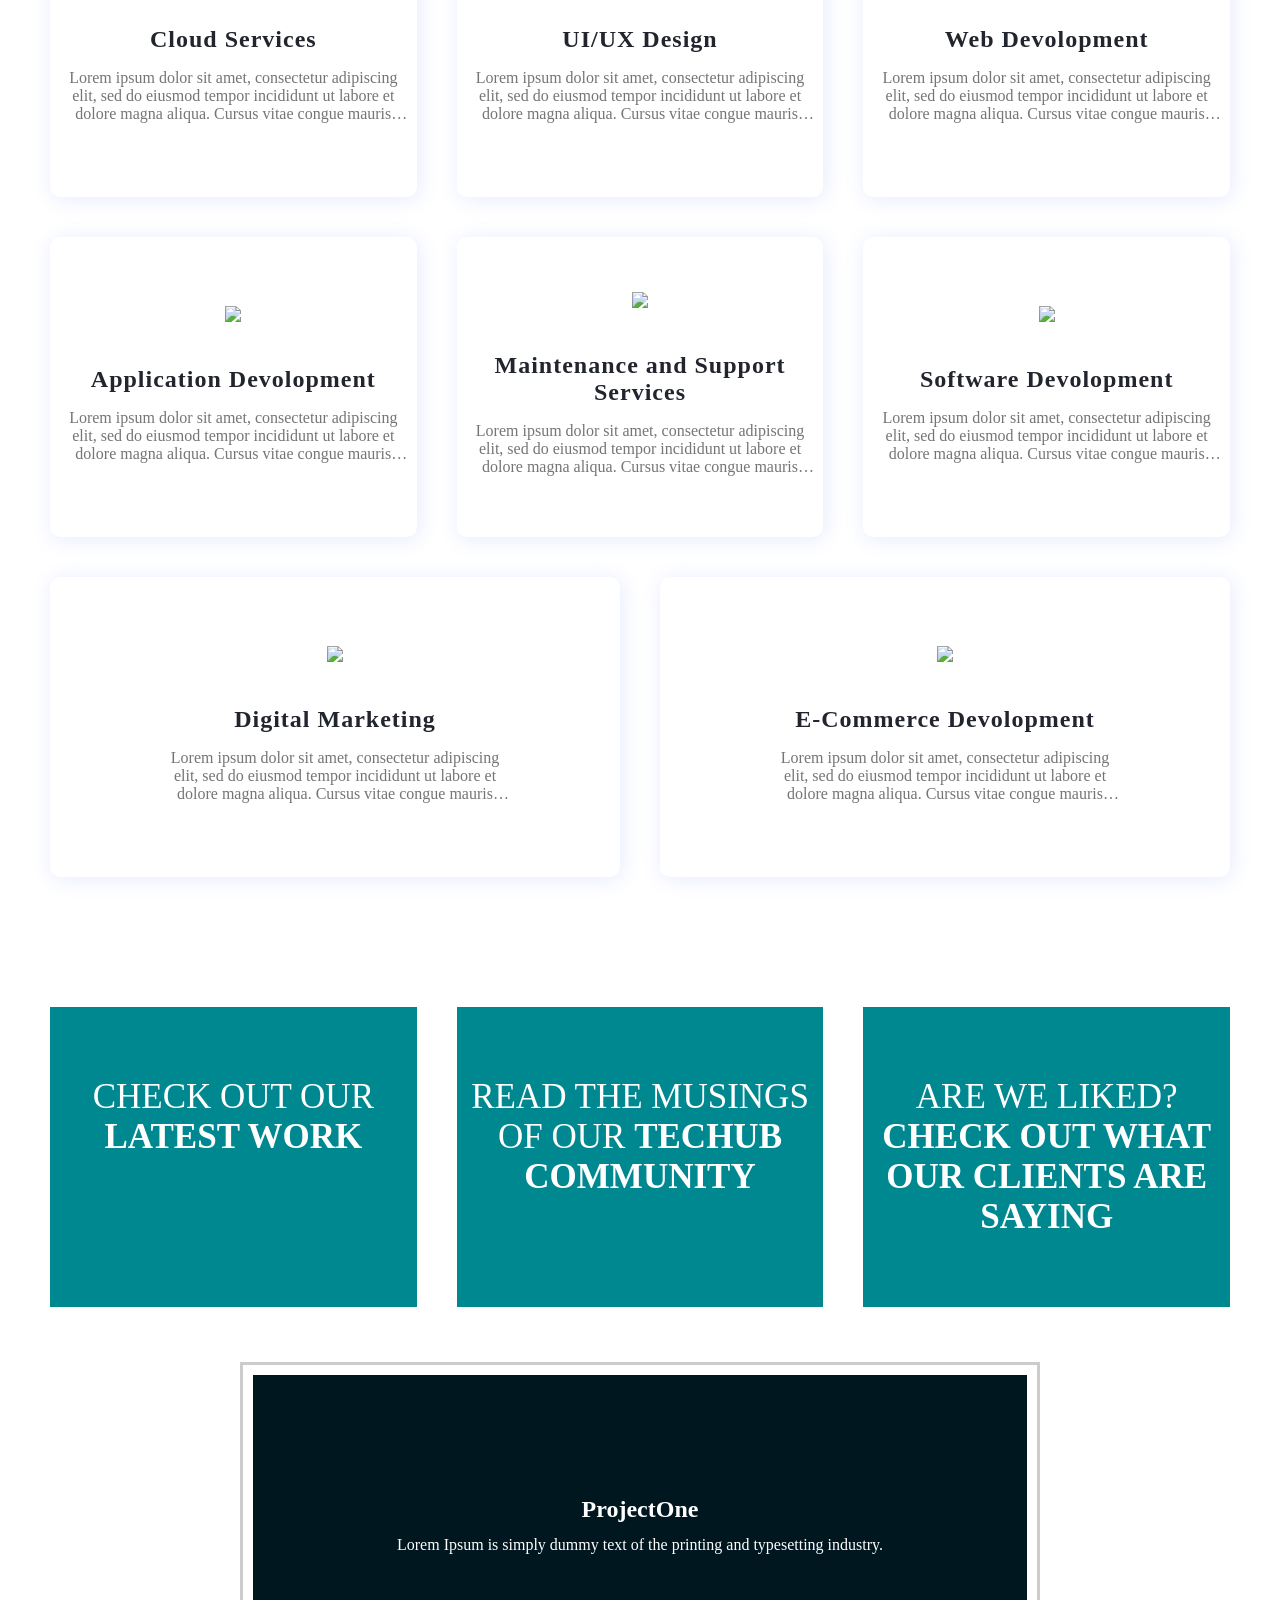
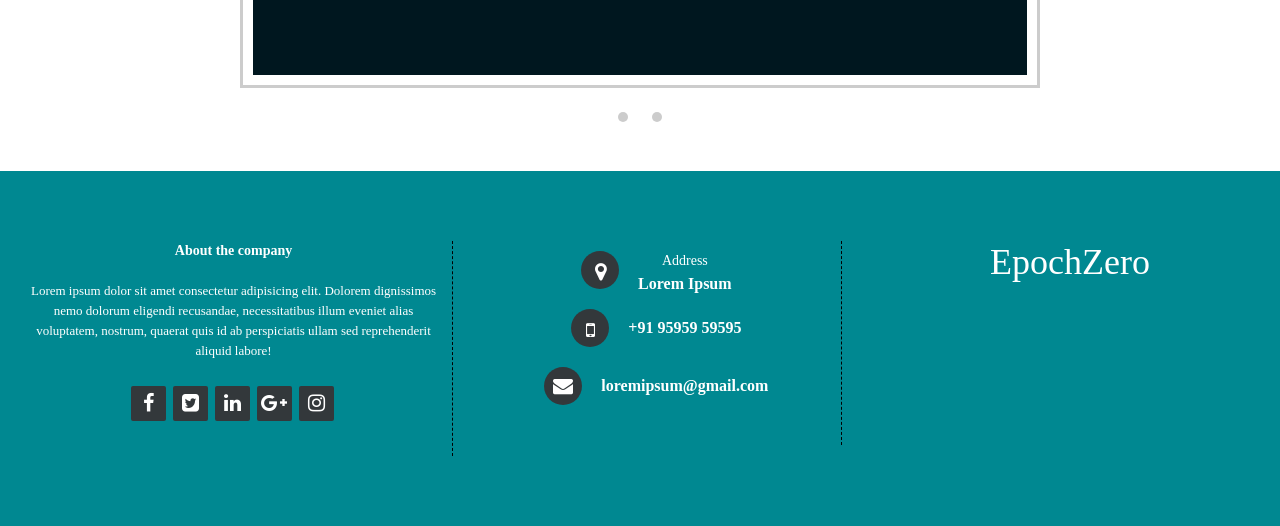
==== commit 2d653565: "Merge pull request #30 from Ayush-git-dev/main mod" ====
--- a/index.html
+++ b/index.html
@@ -39,6 +39,7 @@
             </ul>
         </nav>
         <!--main-content-->
+		 <!--main-content-->
         <div class="home-content">
             <!--text-->
             <div class="home-text">
@@ -51,6 +52,16 @@
             <div class="home-img">
                 <img src="Home Page/images/4799410.jpg"/>
             </div>
+        </div>
+		<div class="outer-cont">
+  <div class="cont"></div>
+</div>
+		<script src="app.js"></script>
+        <div class="home-content">
+            <!--text-->
+          
+            <!--img-->
+          
         </div>
         
         <!--timing------------------->
--- a/style.css
+++ b/style.css
@@ -76,8 +76,76 @@
     box-shadow: 5px 10px 30px #9bd9dd;
     transition: all ease 0.2s;
 }
+.outer-cont body{
+  padding:0;
+  margin:0;
+  background:#090909;
+  font-family:Helvetica;
+  font-weight:bold;
+  display:flex;
+  align-items:center;
+  justify-content:center;
+  margin:10px 0 0 0;
+  width:100%;
+}
+
+.outer-cont img{
+  width:40%;
+  top:150px;
+  position:relative;
+  z-index:1;
+}
+
+.outer-cont{
+  position:relative;
+	z-index: 1px;
+	top: 40px;
+	left: 40px;
+  display:flex;
+  flex-direction:column;
+  align-items:center;
+  justify-content:center;
+  width:1920px;
+  height:150px;
+}
+
+.cont{
+  position:absolute;
+  top:-490px;
+  left:0;
+  width:100%;
+  height:100%;
+  z-index:0;
+  display:flex;
+  flex-wrap:wrap; background:url('') no-repeat center center;
+  background-size:cover;
+}
+
+.r{
+  box-sizing:border-box;
+  width:25px;
+  height:25px;
+  transition:all 0.6s ease-out;
+  color:#e7e7de;
+  pointer-events:none;
+  filter:blur(0px);
+  font-size:12px;
+  display:flex;
+  align-items:center;
+  justify-content:center;
+  transform-origin:center;
+}
+
+.on{
+  mix-blend-mode:color-dodge;
+  transform:scale(1.4);
+  color:#008891;
+  
+  transition:all 0.3s ease-out;
+}
 .home-content{
     display: flex;
+	z-index: 2px;
     justify-content: space-around;
     align-items: center;
     position: relative;
@@ -166,7 +234,7 @@
   font-weight:200;
   margin-top: 200px;
   position: relative;
-  top: 200px;
+  top: 100px;
 }
 
 .col-md-4 {
@@ -366,14 +434,15 @@
 }
 .footer {
   background-color: #008891;
-  width: 100%;
+  width: 110%;
 height: 100%;
   text-align: left;
   font-family: calibri;
   font-weight: bold;
   font-size: 16px;
-  padding: 50px;
-  margin-top: 50px;
+  padding-left: 50px;
+	margin-left: -50px;
+  margin-top: 80px;
 }
 
 .footer .footer-left,
@@ -1186,4 +1255,9 @@
   
   .col-md-4:last-child {
     border-bottom: 0px dashed black;
+  }}
+
+  .icons a:hover{
+    transform:scale(1.1);
+    
   }
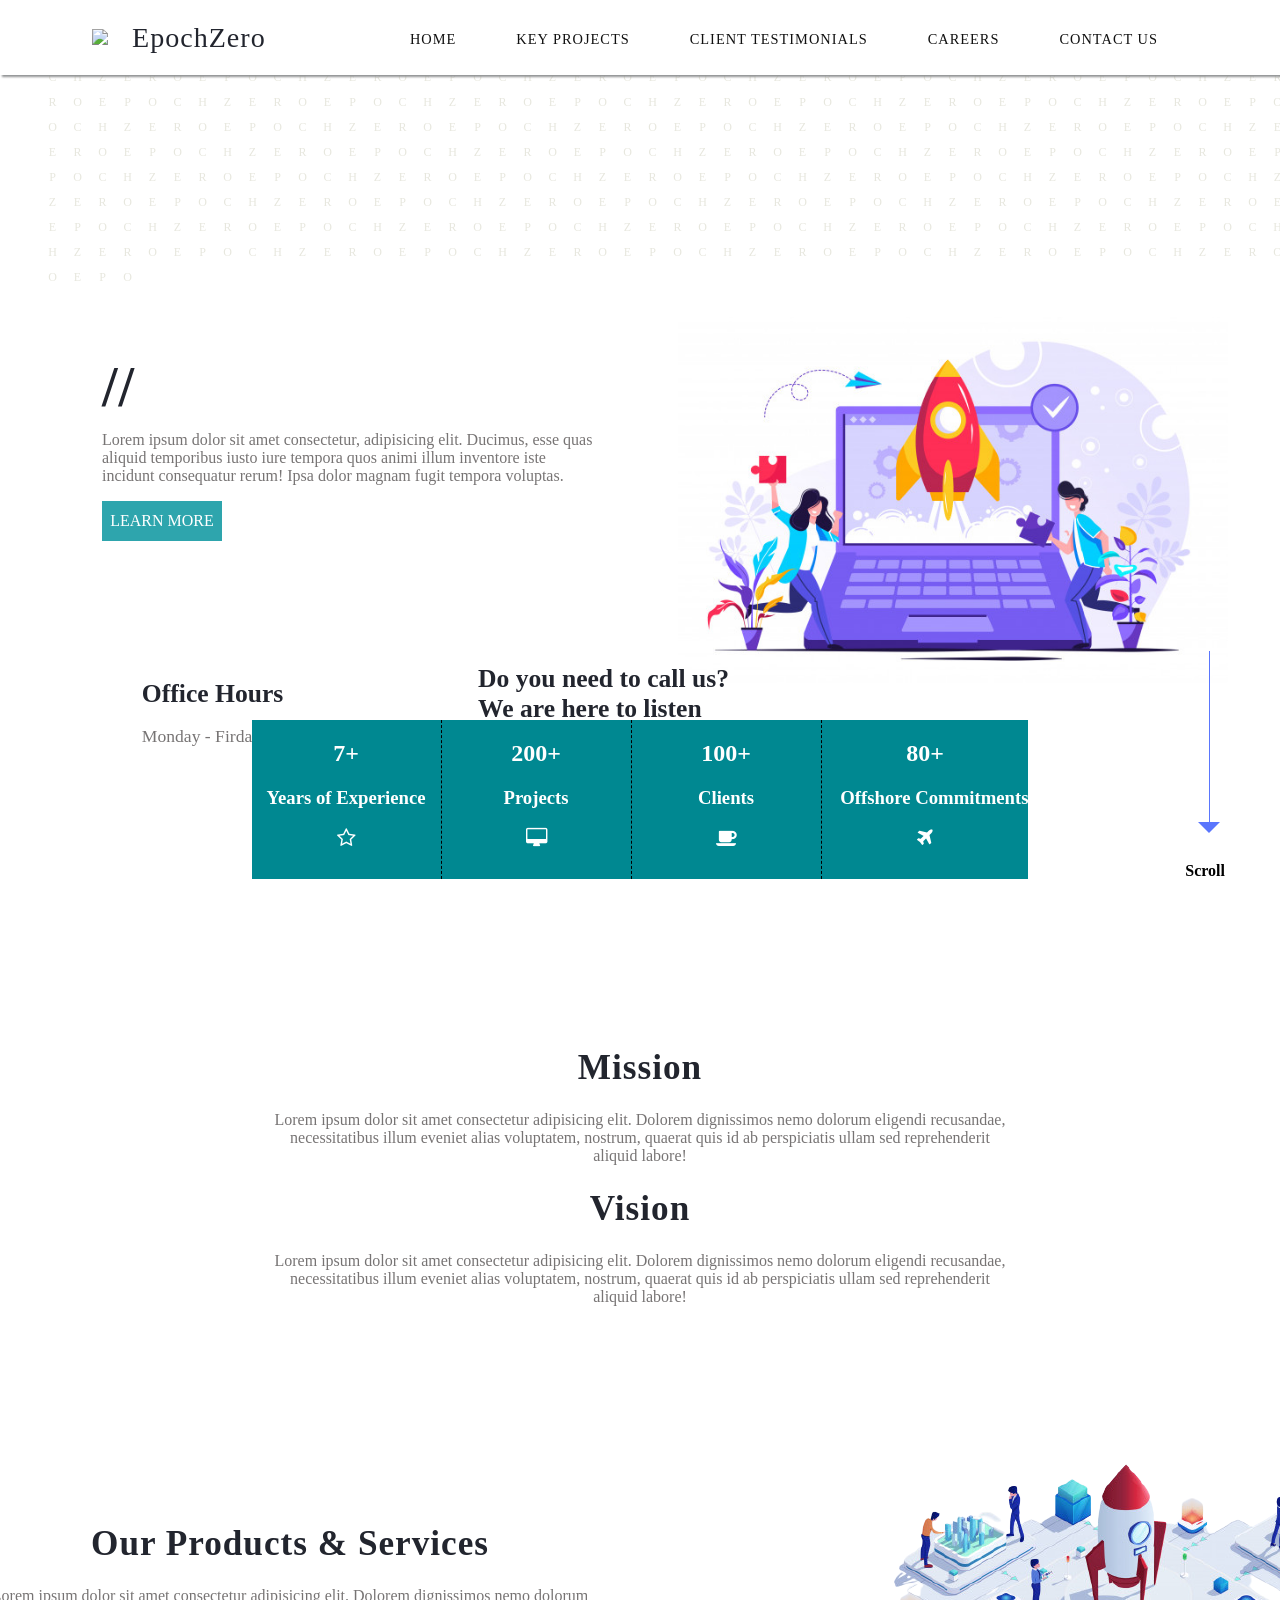
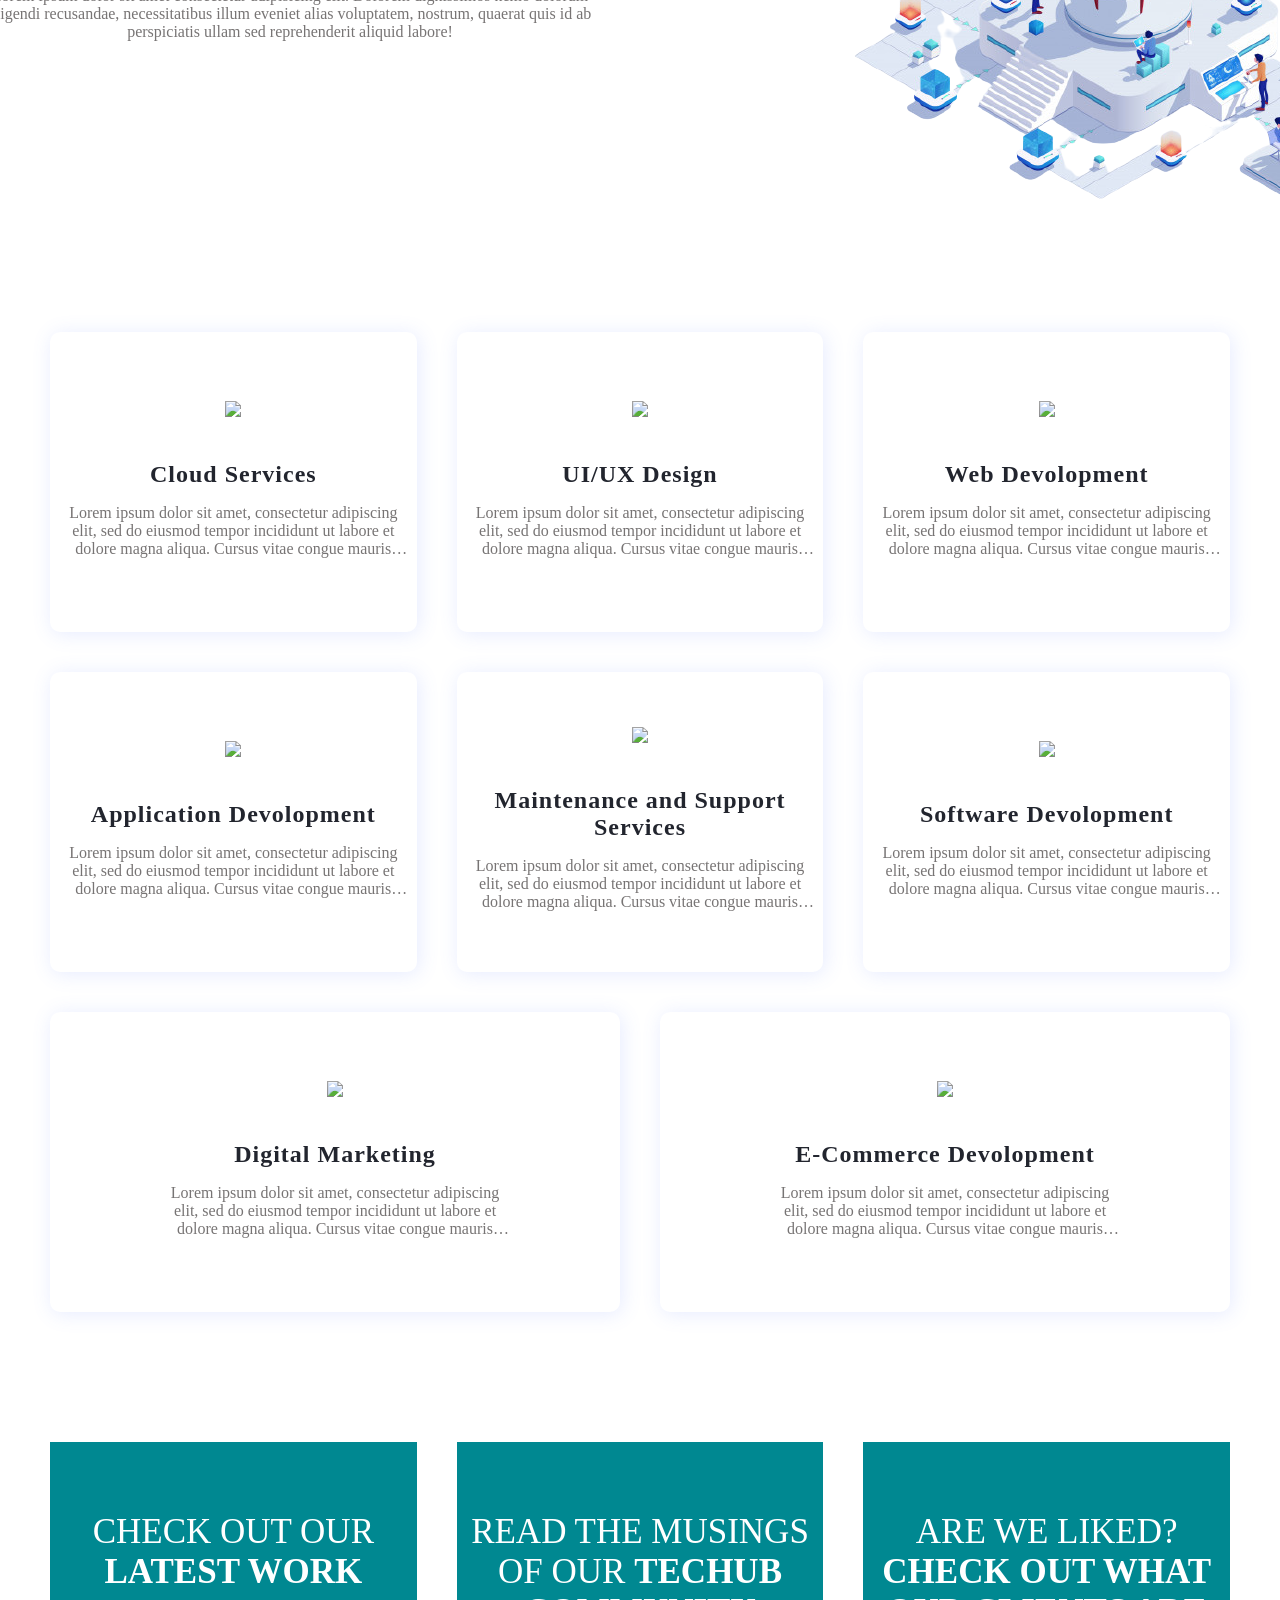
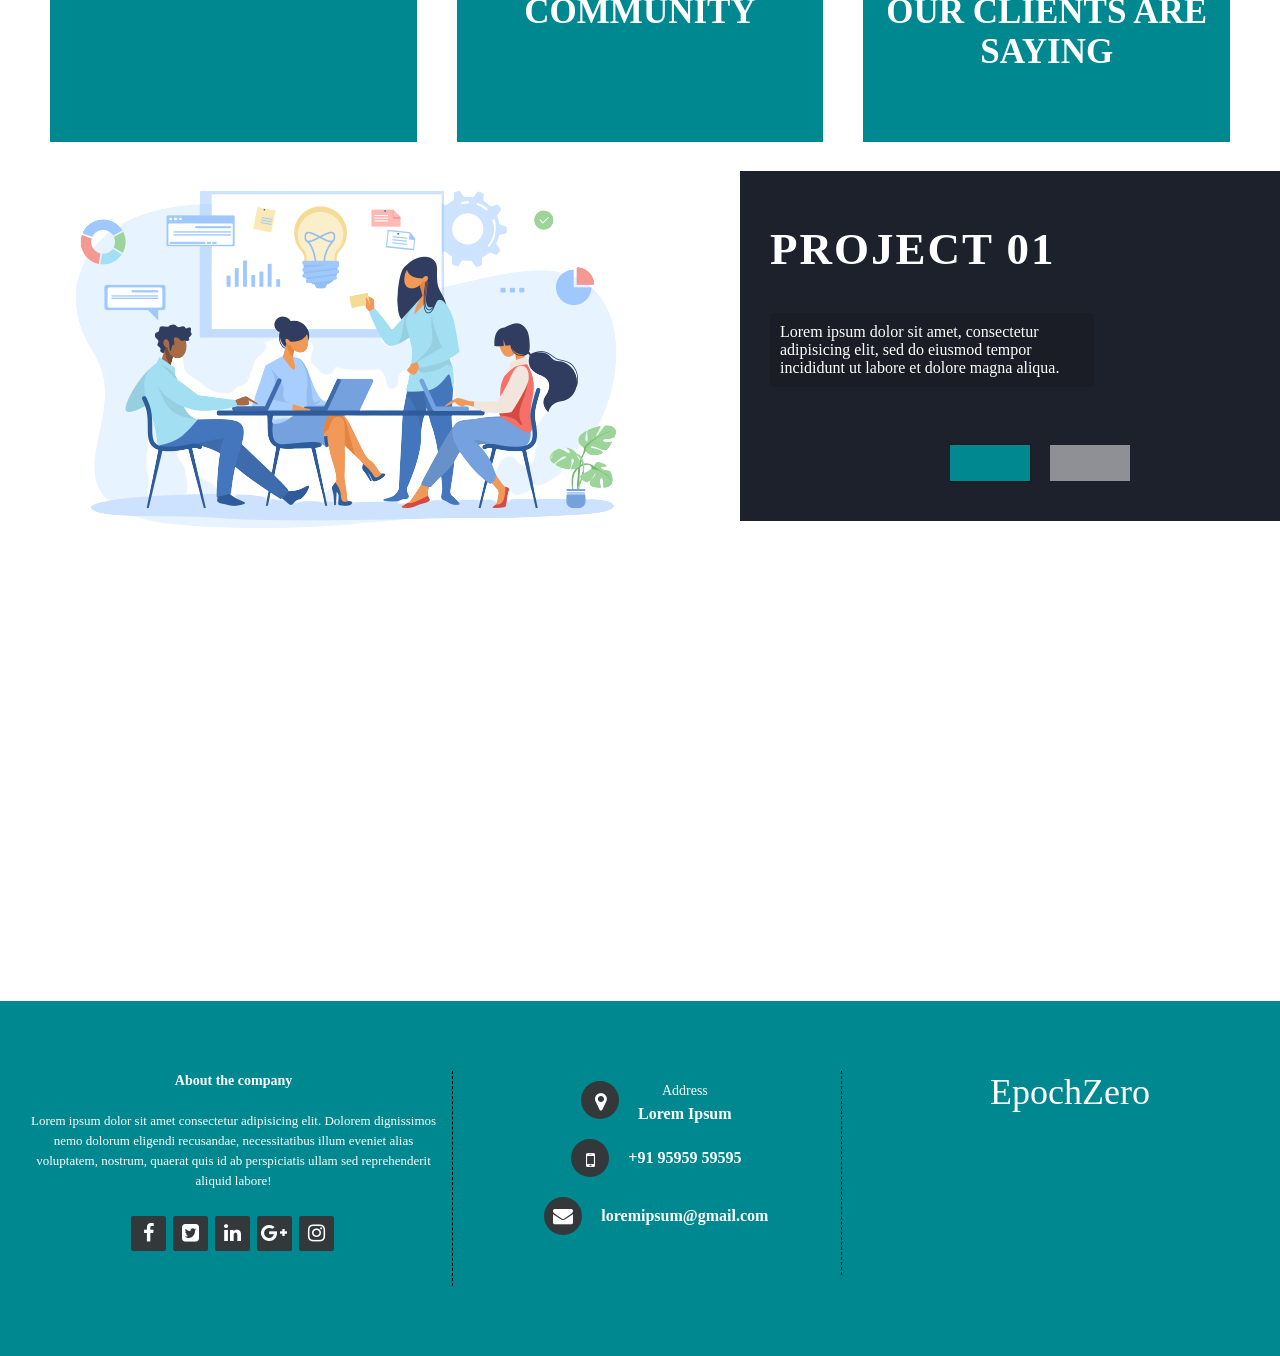
==== commit c6fa0b5f: "Merge pull request #31 from Ayush-git-dev/main mod img" ====
--- a/index.html
+++ b/index.html
@@ -50,7 +50,7 @@
             </div>
             <!--img-->
             <div class="home-img">
-                <img src="Home Page/images/4799410.jpg"/>
+                <img src="Home Page/images/business-people-launches-rocket_132971-304.jpg"/>
             </div>
         </div>
 		<div class="outer-cont">
@@ -117,7 +117,8 @@
 		
         <div class="arrow"></div>
         <span class="scroll">Scroll</span>
-    </section>
+    </section>          
+<!----->
     <!--services----------------------->
     <section class="services">
         <!--heading----------->
@@ -134,6 +135,10 @@
             <h2>Our Products & Services</h2>
             <p>Lorem ipsum dolor sit amet consectetur adipisicing elit. Dolorem dignissimos nemo dolorum eligendi recusandae, necessitatibus illum eveniet alias voluptatem, nostrum, quaerat quis id ab perspiciatis ullam sed reprehenderit aliquid labore!</p>
         </div>
+	<!-- mid img-->
+  <div class="mid-img">
+                <img src="Home Page/images/startup-rocket-business-project-concept-rocket-illustration_169479-149-removebg-preview.png"/>
+            </div>
         <!--box-container----------------->
         <div class="box-container">
             <!--box-1-------->
@@ -243,43 +248,86 @@
         <!--image card end-->
       </div>
       <!--image row end-->
-    
+    <!-- down img-->
+  <div class="down-img">
+                <img src="Home Page/images/4380-removebg-preview.png"/>
+            </div>
 <!-- extra project slider -->
-<div id="slider">
-   <input type="radio" name="slider" id="slide1" checked>
-   <input type="radio" name="slider" id="slide2">
-   
-   <div id="slides">
-      <div id="overflow">
-         <div class="inner">
-            <div class="slide slide_1">
-               <div class="slide-content">
-				   <h2>ProjectOne</h2></br>
-                  <p>Lorem Ipsum is simply dummy text of the printing and typesetting industry.
-</p>
-               </div>
-            </div>
-            <div class="slide slide_2">
-               <div class="slide-content">
-				   <h2>ProjectTwo</h2></br>
-				<p>Lorem Ipsum is simply dummy text of the printing and typesetting industry.</p><p>Lorem Ipsum has
-				been the industry's standard dummy text ever since the 1500s,</p><p>when an unknown printer took
-a galley of type and scrambled it to make a type specimen book.</p>
-               </div>
-            </div>
-            </div>
-         </div>
-      </div>
-   </div>
-   <div id="controls">
-      <label for="slide1"></label>
-      <label for="slide2"></label>
-   </div>
-   <div id="bullets">
-      <label for="slide1"></label>
-      <label for="slide2"></label>
-</div>
-
+<div class="img-slider">
+      <div class="slide active">
+        <img src="1.jpg" alt="">
+        <div class="info">
+          <h2>Project 01</h2>
+          <p>Lorem ipsum dolor sit amet, consectetur adipisicing elit, sed do eiusmod tempor incididunt ut labore et dolore magna aliqua.</p>
+        </div>
+      </div>
+      <div class="slide">
+        <img src="2.jpg" alt="">
+        <div class="info">
+          <h2>Project 02</h2>
+          <p>Lorem ipsum dolor sit amet, consectetur adipisicing elit, sed do eiusmod tempor incididunt ut labore et dolore magna aliqua.</p>
+        </div>
+      </div>
+      <div class="navigation">
+        <div class="btn active"></div>
+        <div class="btn"></div>
+      </div>
+    </div>
+
+    <script type="text/javascript">
+    var slides = document.querySelectorAll('.slide');
+    var btns = document.querySelectorAll('.btn');
+    let currentSlide = 1;
+
+    // Javascript for image slider manual navigation
+    var manualNav = function(manual){
+      slides.forEach((slide) => {
+        slide.classList.remove('active');
+
+        btns.forEach((btn) => {
+          btn.classList.remove('active');
+        });
+      });
+
+      slides[manual].classList.add('active');
+      btns[manual].classList.add('active');
+    }
+
+    btns.forEach((btn, i) => {
+      btn.addEventListener("click", () => {
+        manualNav(i);
+        currentSlide = i;
+      });
+    });
+
+    // Javascript for image slider autoplay navigation
+    var repeat = function(activeClass){
+      let active = document.getElementsByClassName('active');
+      let i = 1;
+
+      var repeater = () => {
+        setTimeout(function(){
+          [...active].forEach((activeSlide) => {
+            activeSlide.classList.remove('active');
+          });
+
+        slides[i].classList.add('active');
+        btns[i].classList.add('active');
+        i++;
+
+        if(slides.length == i){
+          i = 0;
+        }
+        if(i >= slides.length){
+          return;
+        }
+        repeater();
+      }, 10000);
+      }
+      repeater();
+    }
+    repeat();
+    </script>
     <!--footer ------------->
 <footer class="footer">
   <div class="footer-left col-md-4 col-sm-6">
--- a/style.css
+++ b/style.css
@@ -309,6 +309,11 @@
         opacity: 1;
     }
 }
+.mid-img{
+	position: relative;
+	top: -40px;
+	left: 840px;
+}
 .services{
     background-image:url("../images/poduct\ bg.png");
 	position: relative;
@@ -317,6 +322,9 @@
     background-position: center;
 }
 .services-heading{
+	position: relative;
+	top: 200px;
+	left: -350px;
     margin-top: 110px;
     display: flex;
     justify-content: center;
@@ -920,127 +928,177 @@
 		font-size: 18px;
 	}
 }
-                           
-                           
-#slider {
-   margin: 0 auto;
-	position: relative;
-	top: 35px;
-   width: 800px;
-   max-width: 100%;
-   text-align: center;
-}
-#slider input[type=radio] {
-   display: none;
-}
-#slider label {
-   cursor:pointer;
-   text-decoration: none;
-}
-#slides {
-   padding: 10px;
-   border: 3px solid #ccc;
-   background: #fff;
-   position: relative;
-   z-index: 1;
-}
-#overflow {
-   width: 100%;
-   overflow: hidden;
-}
-#slide1:checked ~ #slides .inner {
-   margin-left: 0;
-}
-#slide2:checked ~ #slides .inner {
-   margin-left: -100%;
-}
-
-#slides .inner {
-   transition: margin-left 800ms cubic-bezier(0.770, 0.000, 0.175, 1.000);
-   width: 400%;
-   line-height: 0;
-   height: 300px;
-}
-#slides .slide {
-   width: 25%;
-   float:left;
-   display: flex;
-   justify-content: center;
-   align-items: center;
-   height: 100%;
-   color: #fff;
-}
-#slides .slide_1 {
-   background: #00171F;
-}
-#slides .slide_2 {
-   background: #003459;
-}
-#controls {
-	position: relative;
-	top: 35px;
-   margin: -180px 0 0 0;
-   width: 100%;
-   height: 50px;
-   z-index: 3;
-   position: relative;
-}
-#controls label {
-   transition: opacity 0.2s ease-out;
-   display: none;
-   width: 50px;
-   height: 50px;
-   opacity: .4;
-}
-#controls label:hover {
-   opacity: 1;
-}
-#slide1:checked ~ #controls label:nth-child(2),
-#slide2:checked ~ #controls label:nth-child(1) {
-   background: url(https://image.flaticon.com/icons/svg/130/130884.svg) no-repeat;
-   float:right;
-   margin: 0 -50px 0 0;
-   display: block;
-}
-#slide1:checked ~ #controls label:nth-last-child(2),
-#slide2:checked ~ #controls label:nth-last-child(1) {
-   background: url(https://image.flaticon.com/icons/svg/130/130882.svg) no-repeat;
-   float:left;
-   margin: 0 0 0 -50px;
-   display: block;
-}
-#bullets {
-	position: relative;
-	top: 35px;
-   margin: 150px 0 0;
-   text-align: center;
-}
-#bullets label {
-   display: inline-block;
-   width: 10px;
-   height: 10px;
-   border-radius:100%;
-   background: #ccc;
-   margin: 0 10px;
-}
-#slide1:checked ~ #bullets label:nth-child(1),
-#slide2:checked ~ #bullets label:nth-child(2),
- {
-   background: #444;
-}
-@media screen and (max-width: 900px) {
-   #slide1:checked ~ #controls label:nth-child(2),
-   #slide2:checked ~ #controls label:nth-child(1),
-   #slide1:checked ~ #controls label:nth-last-child(2),
-   #slide2:checked ~ #controls label:nth-last-child(1),
- {
-      margin: 0;
-   }
-   #slides {
-      max-width: calc(100% - 140px);
-      margin: 0 auto;
-   }
-}
+.img-slider{
+	position: absolute;
+	top: -400px;
+	left: 700px;
+}
+.img-slider body{
+  height: 90vh;
+  display: flex;
+  justify-content: center;
+  align-items: center;
+  background: #1D212B;
+}
+
+.img-slider{
+  position: relative;
+  width: 600px;
+  height: 350px;
+  margin: 10px;
+  background: #1D212B;
+}
+
+.img-slider .slide{
+  z-index: 1;
+  position: absolute;
+  width: 100%;
+  clip-path: circle(0% at 0 50%);
+}
+
+.img-slider .slide.active{
+  clip-path: circle(150% at 0 50%);
+  transition: 2s;
+  transition-property: clip-path;
+}
+
+.img-slider .slide img{
+  z-index: 1;
+  width: 100%;
+  border-radius: 5px;
+}
+
+.img-slider .slide .info{
+  position: absolute;
+  top: 0;
+  padding: 15px 30px;
+}
+
+.img-slider .slide .info h2{
+  color: #fff;
+  font-size: 45px;
+  text-transform: uppercase;
+  font-weight: 800;
+  letter-spacing: 2px;
+}
+
+.img-slider .slide .info p{
+  color: #fff;
+  background: rgba(0, 0, 0, 0.1);
+  font-size: 16px;
+  width: 60%;
+  padding: 10px;
+  border-radius: 4px;
+}
+
+.img-slider .navigation{
+  z-index: 2;
+  position: absolute;
+  display: flex;
+  bottom: 30px;
+  left: 50%;
+  transform: translateX(-50%);
+}
+
+.img-slider .navigation .btn{
+  background: rgba(255, 255, 255, 0.5);
+  max-width: 25px;
+  height: 25px;
+  margin: 10px;
+  border-radius: 0%;
+  cursor:pointer;
+}
+
+.img-slider .navigation .btn.active{
+  background: #008891;
+  box-shadow: 0 0 2px rgba(0, 0, 0, 0.5);
+}
+
+@media (max-width: 820px){
+  .img-slider{
+    width: 600px;
+    height: 375px;
+  }
+
+  .img-slider .slide .info{
+    padding: 10px 25px;
+  }
+
+  .img-slider .slide .info h2{
+    font-size: 35px;
+  }
+
+  .img-slider .slide .info p{
+    width: 70%;
+    font-size: 15px;
+  }
+
+  .img-slider .navigation{
+    bottom: 25px;
+  }
+
+  .img-slider .navigation .btn{
+    width: 10px;
+    height: 10px;
+    margin: 8px;
+  }
+}
+
+@media (max-width: 620px){
+  .img-slider{
+    width: 400px;
+    height: 250px;
+  }
+
+  .img-slider .slide .info{
+    padding: 10px 20px;
+  }
+
+  .img-slider .slide .info h2{
+    font-size: 30px;
+  }
+
+  .img-slider .slide .info p{
+    width: 80%;
+    font-size: 13px;
+  }
+
+  .img-slider .navigation{
+    bottom: 15px;
+  }
+
+  .img-slider .navigation .btn{
+    width: 8px;
+    height: 8px;
+    margin: 6px;
+  }
+}
+
+@media (max-width: 420px){
+  .img-slider{
+    width: 320px;
+    height: 200px;
+  }
+
+  .img-slider .slide .info{
+    padding: 5px 10px;
+  }
+
+  .img-slider .slide .info h2{
+    font-size: 25px;
+  }
+
+  .img-slider .slide .info p{
+    width: 90%;
+    font-size: 11px;
+  }
+
+  .img-slider .navigation{
+    bottom: 10px;
+  }
+}
+                                                      
+                    
 footer{
   background: #f1f1f1;
 	height: 400px;
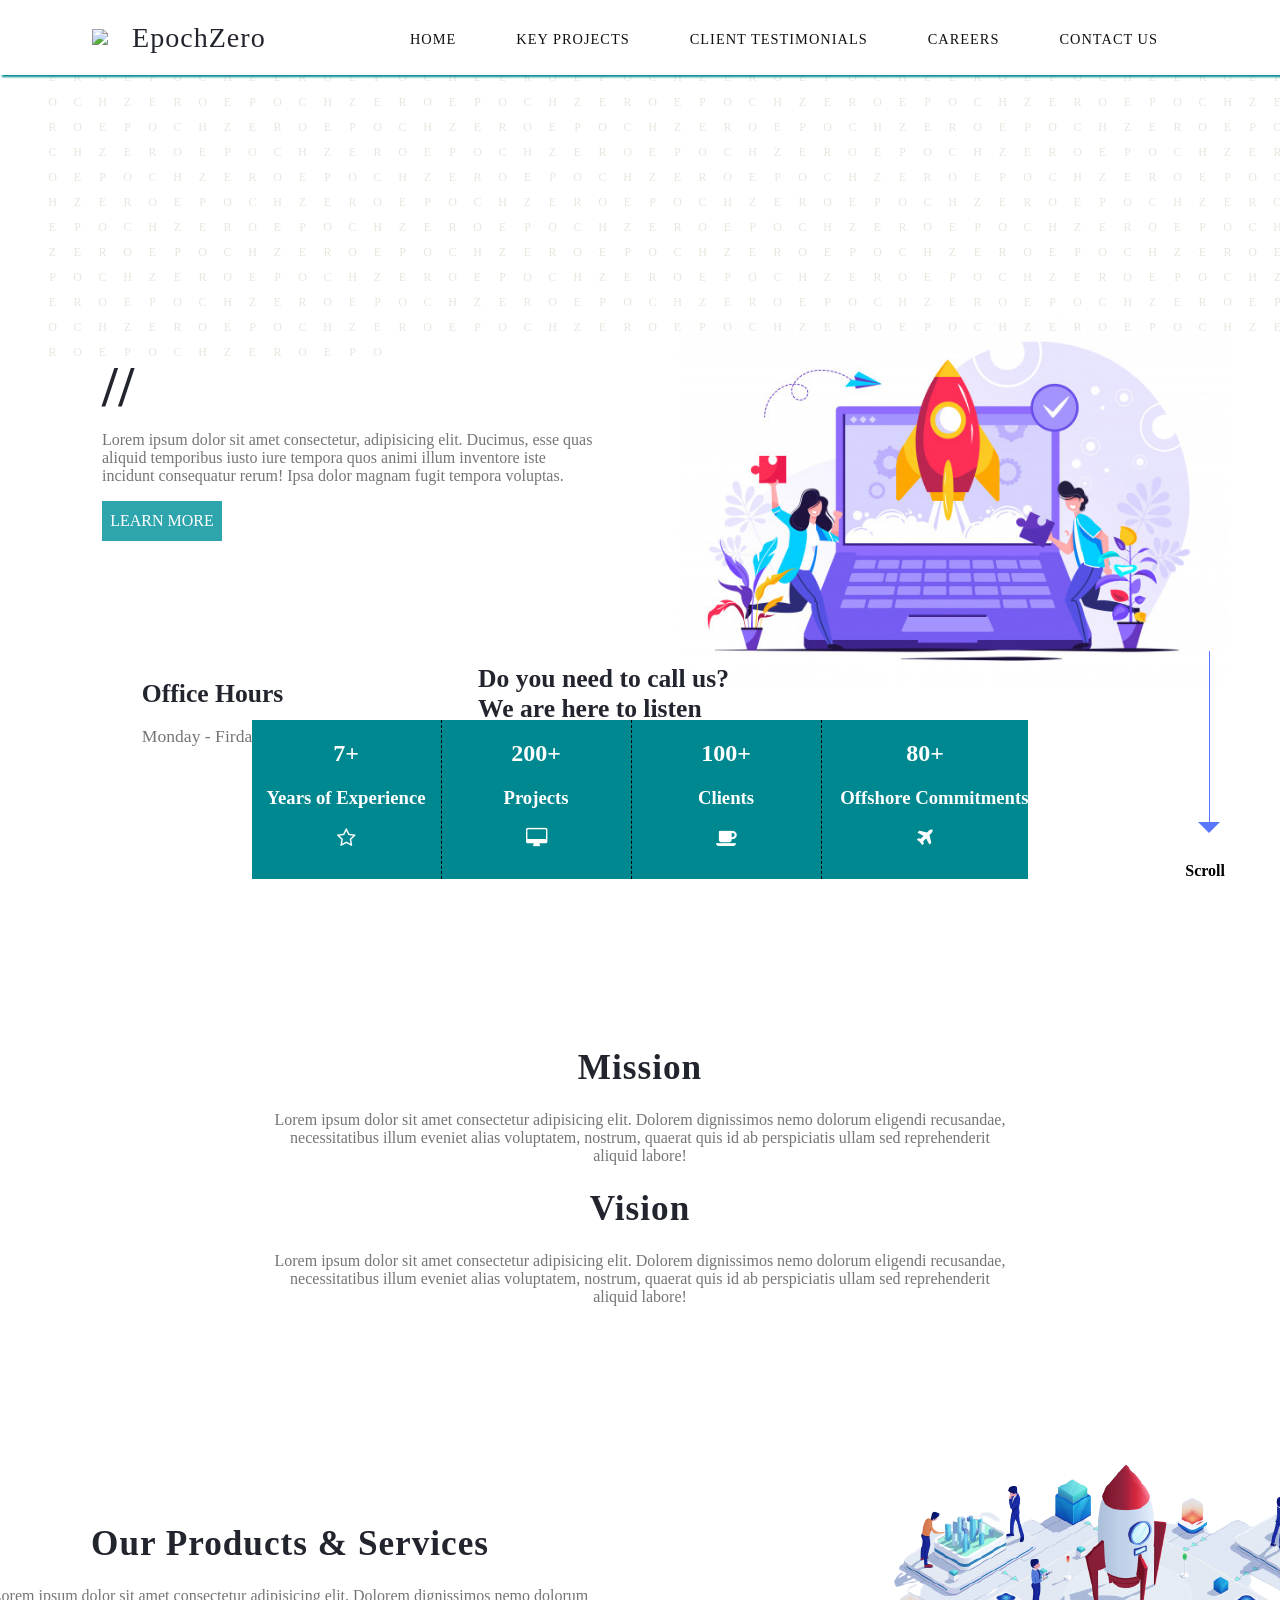
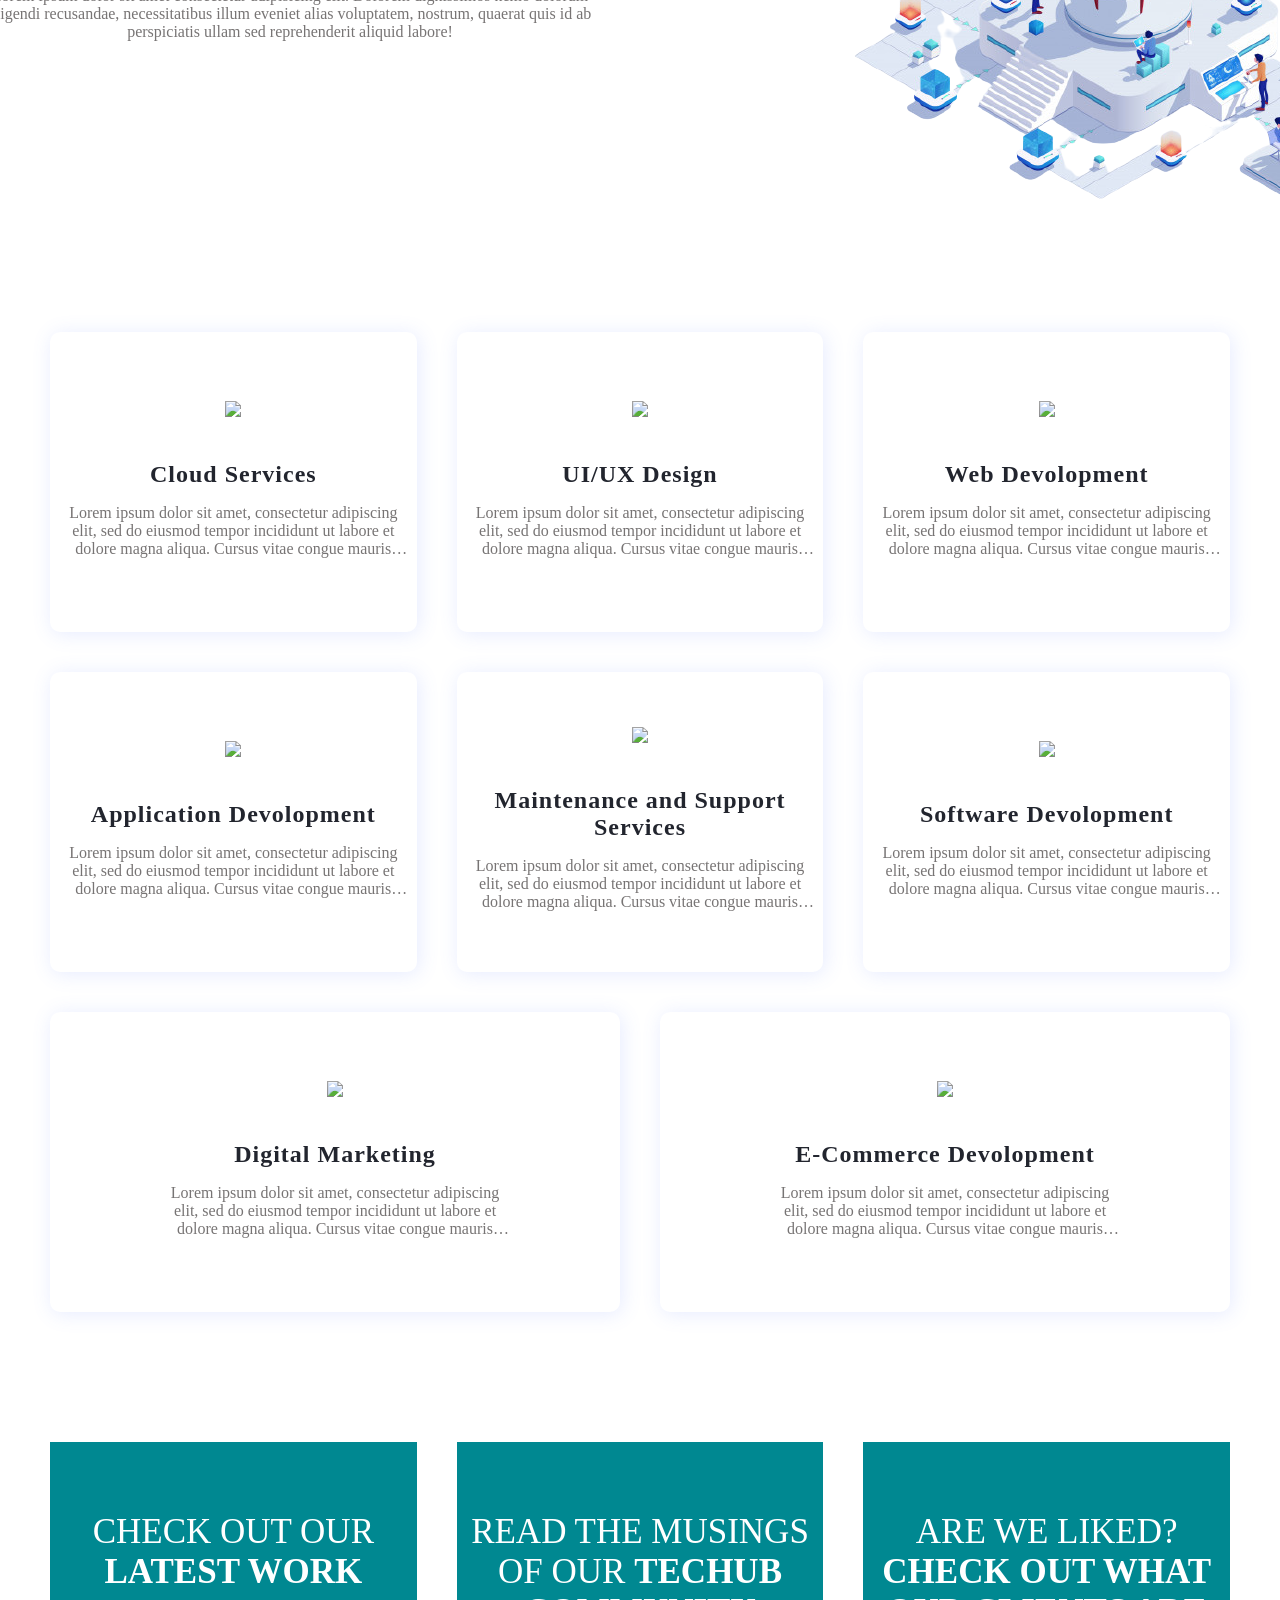
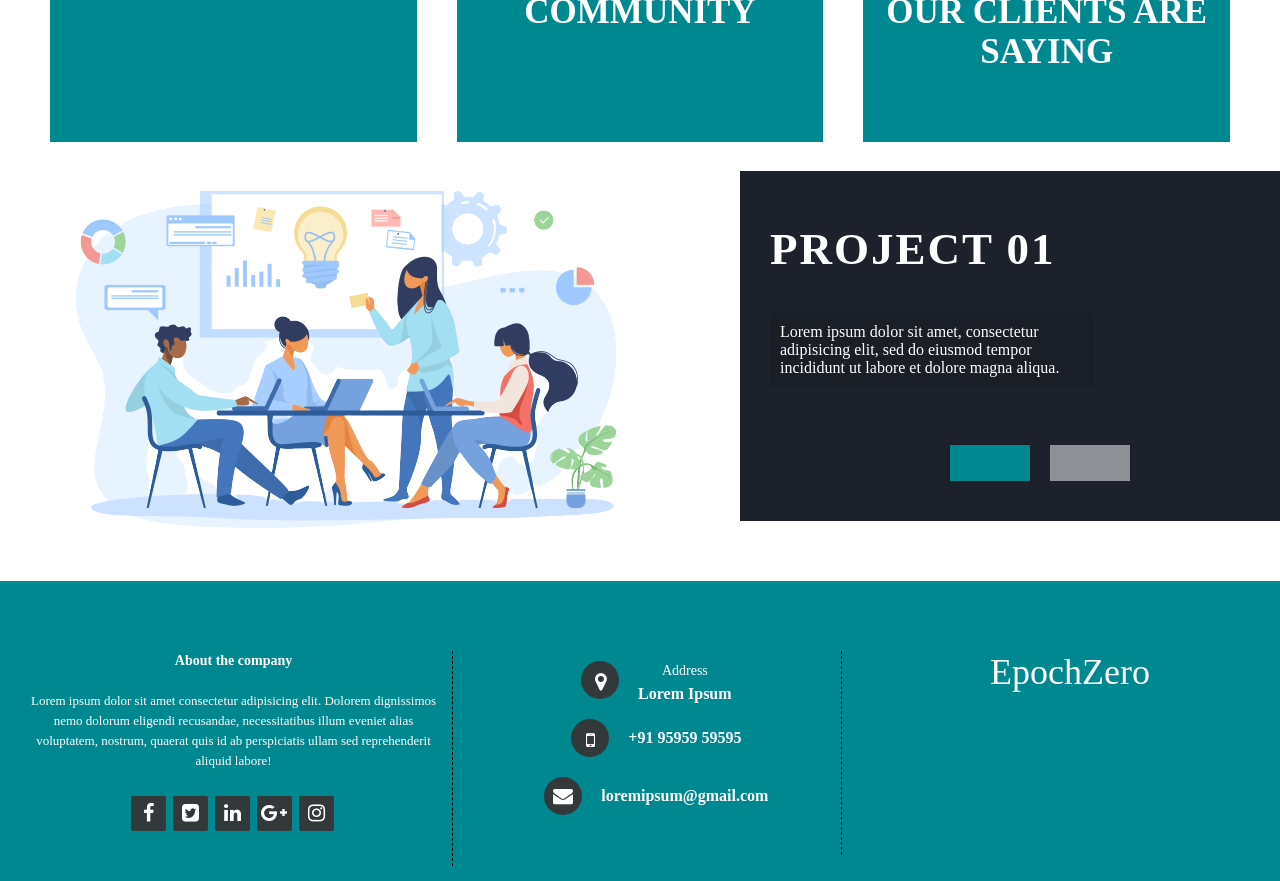
==== commit e2c531ff: "Merge pull request #33 from Ayush-git-dev/main commit" ====
--- a/index.html
+++ b/index.html
@@ -21,7 +21,8 @@
         <nav>
             <!--logo-->
             <a href="#" class="logo">
-                <img src="Home Page/images/Logo.jpeg">
+                <img src="Home Page/images/Logo.jpeg"style="max-width:100%;height:auto;">
+				
                 <h1>&nbsp EpochZero</h1>
             </a>
             <!--menu-btn----------->
--- a/style.css
+++ b/style.css
@@ -1,4 +1,5 @@
 body{
+	  overflow-x: hidden;
     margin:0px;
     padding: 0px;
     font-family: calibri;
@@ -45,7 +46,7 @@
     justify-content: space-around;
     padding: 10px 30px;
     background-color:#fff;
-    box-shadow: 2px 2px 2px #919394;
+    box-shadow: 2px 2px 2px #008891;
     z-index: 1;
     width:100%;
     height: 75px;
@@ -113,7 +114,7 @@
   position:absolute;
   top:-490px;
   left:0;
-  width:100%;
+  width:78%;
   height:100%;
   z-index:0;
   display:flex;
@@ -442,6 +443,7 @@
 }
 .footer {
   background-color: #008891;
+	max-height: 300px;
   width: 110%;
 height: 100%;
   text-align: left;
@@ -450,7 +452,7 @@
   font-size: 16px;
   padding-left: 50px;
 	margin-left: -50px;
-  margin-top: 80px;
+  margin-top: -350px;
 }
 
 .footer .footer-left,
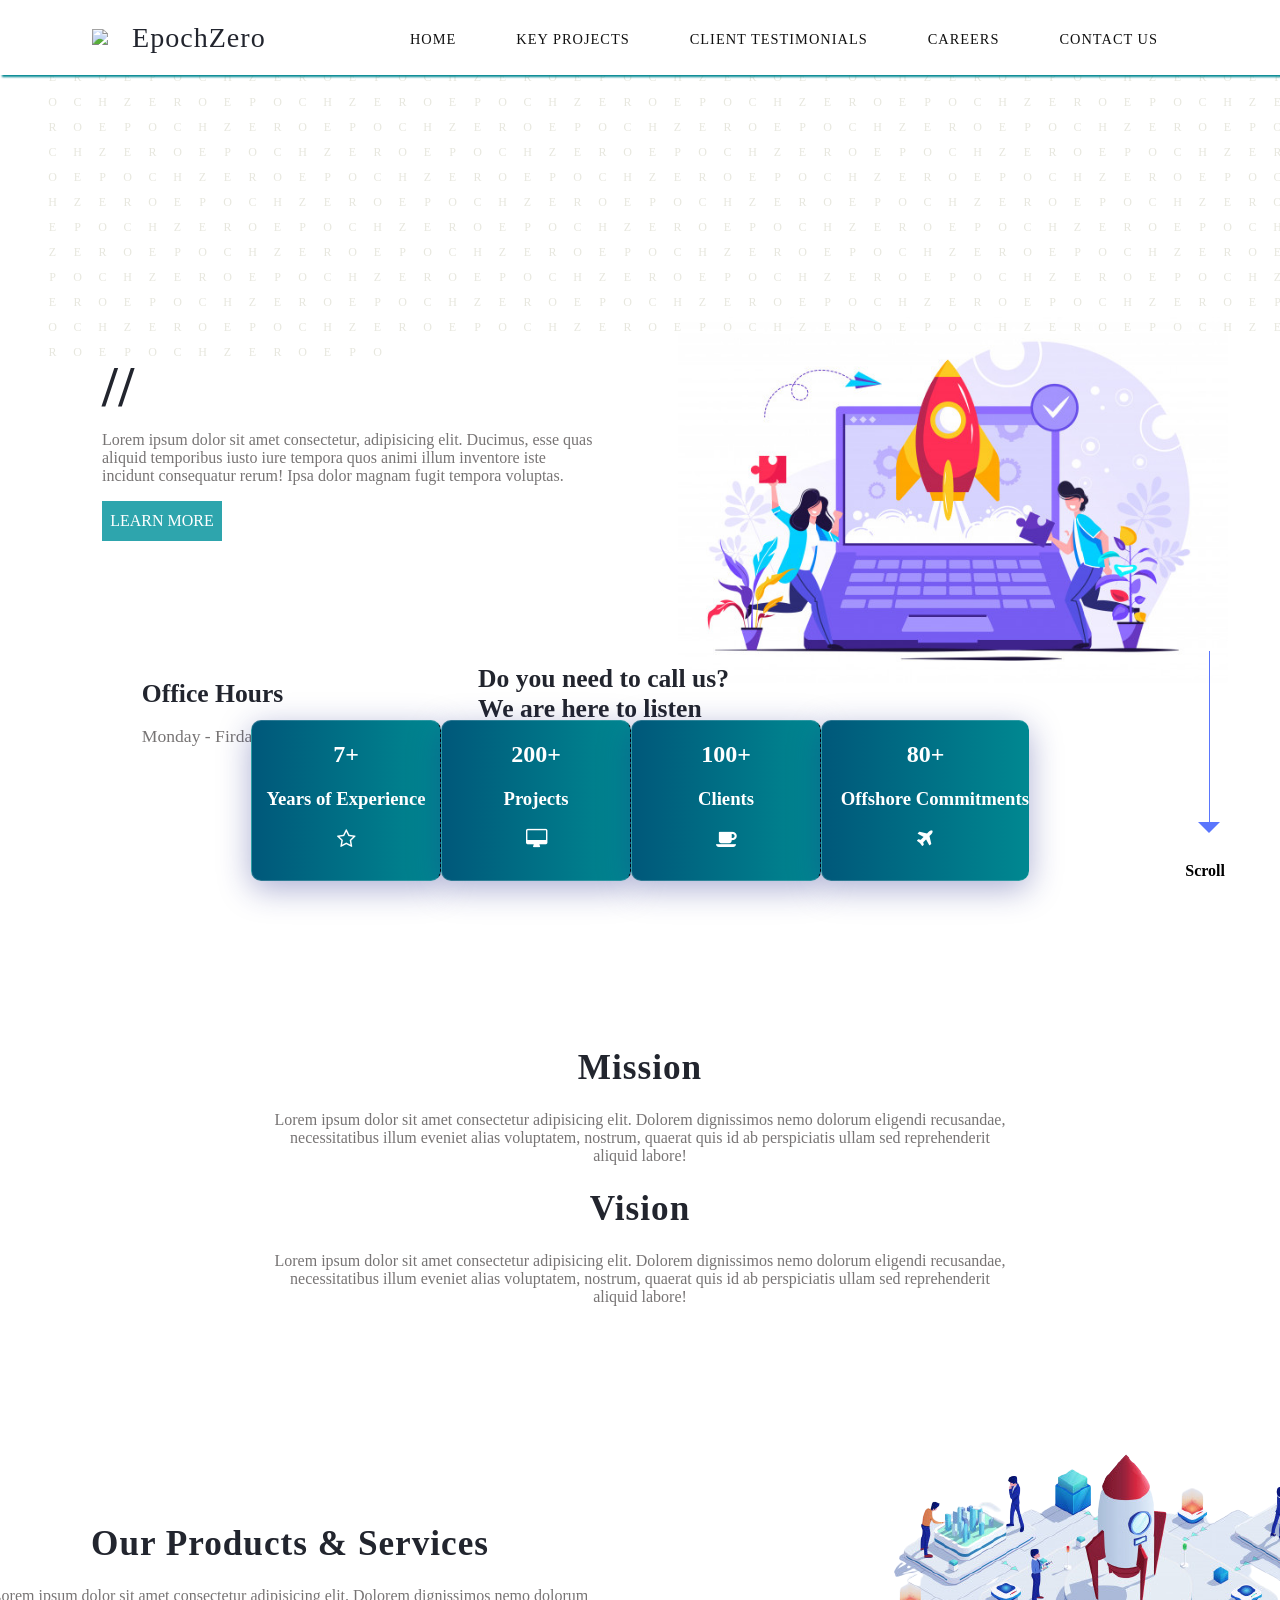
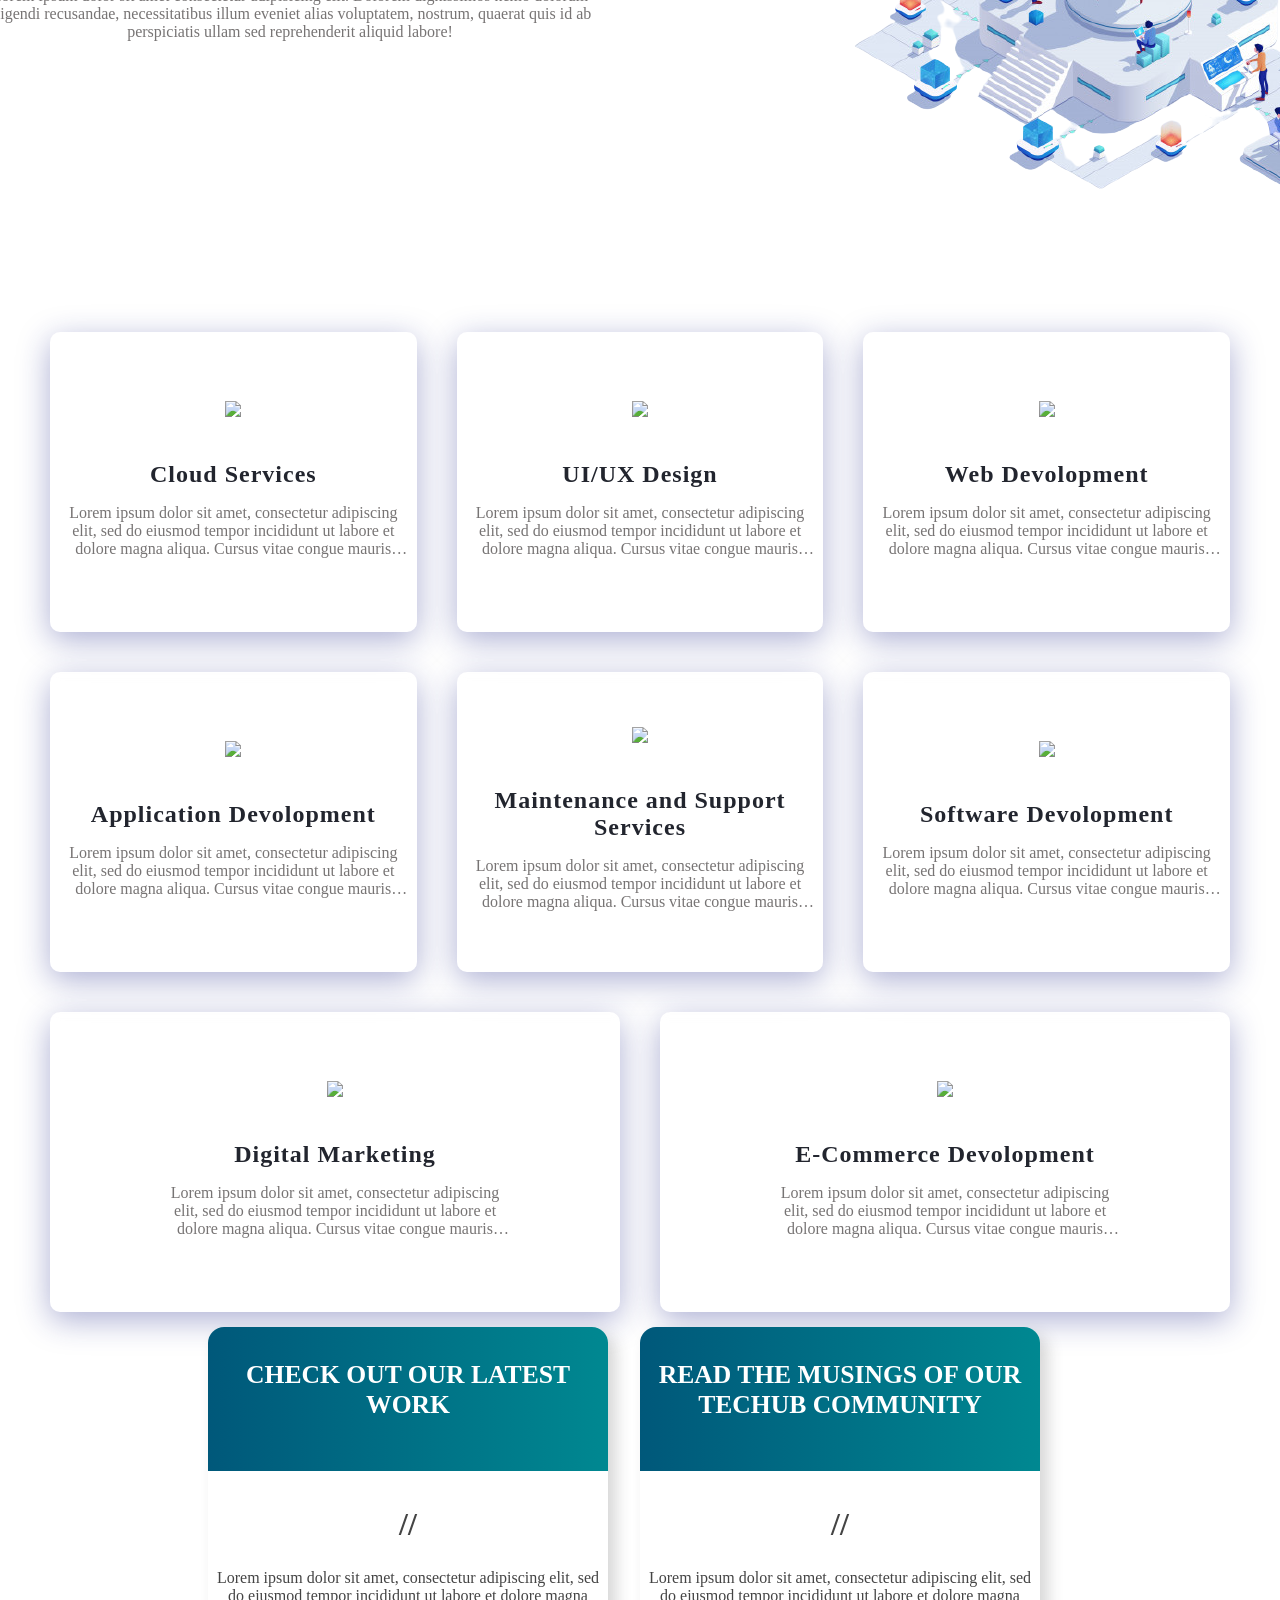
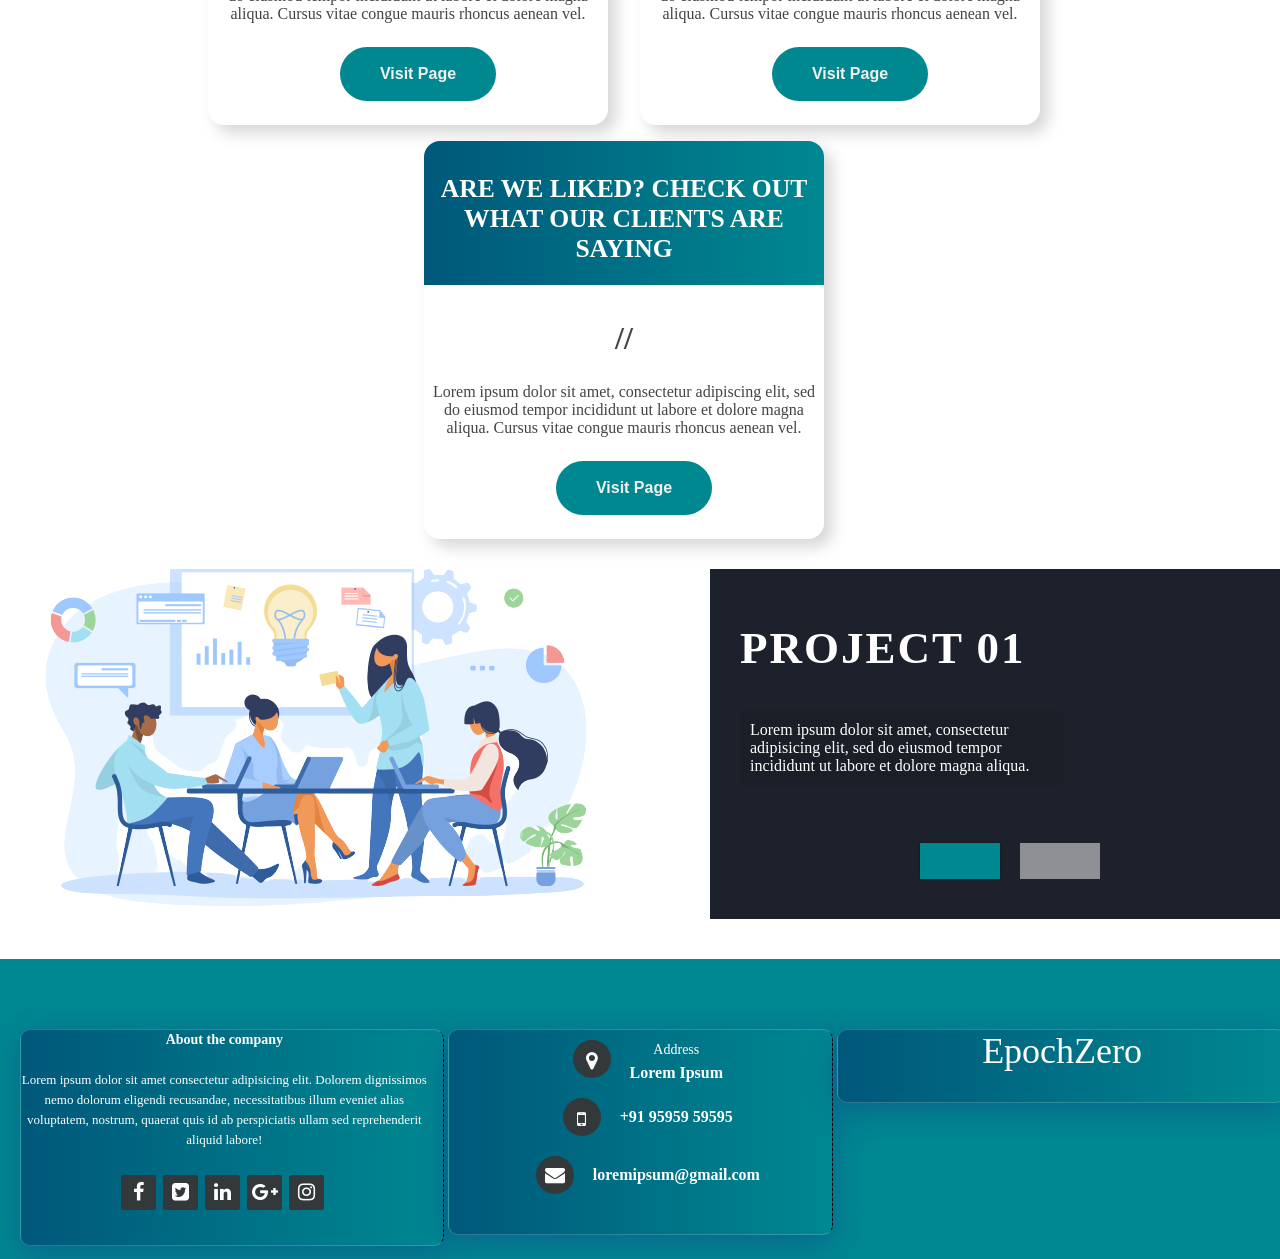
==== commit d9d1d359: "Merge pull request #37 from Ayush-git-dev/main mod" ====
--- a/index.html
+++ b/index.html
@@ -10,7 +10,7 @@
     <link rel="stylesheet" href="https://cdnjs.cloudflare.com/ajax/libs/font-awesome/5.11.2/css/all.css">
 <link href="https://maxcdn.bootstrapcdn.com/font-awesome/4.2.0/css/font-awesome.min.css" rel="stylesheet">
 <script src="https://ajax.googleapis.com/ajax/libs/jquery/3.4.1/jquery.min.js"></script>
-
+<link rel="stylesheet" href="https://unpkg.com/aos@next/dist/aos.css" />
 <!--fav-icon-->
 <link rel="shortcut icon" href="Home Page/images/favicon.ico"/>
 </head>
@@ -26,6 +26,7 @@
                 <h1>&nbsp EpochZero</h1>
             </a>
             <!--menu-btn----------->
+			<input class="menu-btn" type="checkbox" id="menu-btn">
             <label class="menu-icon" for="menu-btn">
                 <span class="nav-icon"></span>
             </label>
@@ -43,7 +44,7 @@
 		 <!--main-content-->
         <div class="home-content">
             <!--text-->
-            <div class="home-text">
+            <div class="home-text" data-aos="fade-left" data-aos-duration="500" data-aos-once="false">
                 <h1>//</h1>
                 <p>Lorem ipsum dolor sit amet consectetur, adipisicing elit. Ducimus, esse quas aliquid temporibus iusto iure tempora quos animi illum inventore iste incidunt consequatur rerum! Ipsa dolor magnam fugit tempora voluptas.</p>
             <!--login-btn-->
@@ -123,16 +124,16 @@
     <!--services----------------------->
     <section class="services">
         <!--heading----------->
-        <div class="mission-heading">
+        <div class="mission-heading" data-aos="fade-left" data-aos-duration="500" data-aos-once="true">
           <h2 align="center">Mission</h2>
           <p>Lorem ipsum dolor sit amet consectetur adipisicing elit. Dolorem dignissimos nemo dolorum eligendi recusandae,</br> necessitatibus illum eveniet alias voluptatem, nostrum, quaerat quis id ab perspiciatis ullam sed reprehenderit</br> aliquid labore!</p>
       </div>
 
-	<div class="vision-heading">
+	<div class="vision-heading" data-aos="fade-right" data-aos-duration="500" data-aos-once="true">
             <h2 align="center">Vision</h2>
             <p>Lorem ipsum dolor sit amet consectetur adipisicing elit. Dolorem dignissimos nemo dolorum eligendi recusandae,</br> necessitatibus illum eveniet alias voluptatem, nostrum, quaerat quis id ab perspiciatis ullam sed reprehenderit</br> aliquid labore!</p>
         </div>
-        <div class="services-heading">
+        <div class="services-heading" data-aos="fade-top" data-aos-duration="500" data-aos-once="true">
             <h2>Our Products & Services</h2>
             <p>Lorem ipsum dolor sit amet consectetur adipisicing elit. Dolorem dignissimos nemo dolorum eligendi recusandae, necessitatibus illum eveniet alias voluptatem, nostrum, quaerat quis id ab perspiciatis ullam sed reprehenderit aliquid labore!</p>
         </div>
@@ -141,7 +142,7 @@
                 <img src="Home Page/images/startup-rocket-business-project-concept-rocket-illustration_169479-149-removebg-preview.png"/>
             </div>
         <!--box-container----------------->
-        <div class="box-container">
+        <div class="box-container" data-aos="fade-left" data-aos-duration="500" data-aos-once="true">
             <!--box-1-------->
             <div class="box">
                 <img src="Home Page/images/icons8-cloudflare-64.png">
@@ -201,54 +202,57 @@
         </div>
     </section>
 <!----->
- <!--image card layout start-->
-    <div class="container">
-      <!--image row start-->
-      <div class="row">
-        <!--image card start-->
-        <div class="image">
-          <img src="1.jpg" alt="">
-          <div class="details">
-            <h2>Check out our<span> Latest Work</span></h2>
-			  <!-- introduction of content [dummy text]-->
-            <p>Lorem ipsum dolor sit amet, consectetur adipiscing elit, sed do eiusmod tempor incididunt ut labore et dolore magna aliqua.</p>
-            <div class="more">
-              <a href="Key Projects/index.html" class="read-more">Visit <span>Page</span></a>
-              
-            </div>
-          </div>
-        </div>
-        <!--image card end-->
-        <!--image card start-->
-        <div class="image">
-          <img src="2.jpg" alt="">
-          <div class="details">
-            <h2>Read the musings of our <span>TecHub Community  </span></h2>
-			  			  <!-- introduction of content [dummy text]-->
-            <p>Lorem ipsum dolor sit amet, consectetur adipiscing elit, sed do eiusmod tempor incididunt ut labore et dolore magna aliqua.</p>
-            <div class="more">
-              <a href="404 - ZeroBugs/404 Page/index.html" class="read-more">Visit <span>Page</span></a>
-             
-            </div>
-          </div>
-        </div>
-        <!--image card end-->
-        <!--image card start-->
-        <div class="image">
-          <img src="3.jpg" alt="">
-          <div class="details">
-            <h2>Are We Liked? <span> Check out what our clients are saying</span></h2>
-			  			  <!-- introduction of content [dummy text]-->
-            <p>Lorem ipsum dolor sit amet, consectetur adipiscing elit, sed do eiusmod tempor incididunt ut labore et dolore magna aliqua.</p>
-            <div class="more">
-              <a href="Client Testimonials/testimonials.html" class="read-more">Visit <span>Page</span></a>
-              
-            </div>
-          </div>
-        </div>
-        <!--image card end-->
-      </div>
-      <!--image row end-->
+<div class="card-viewer"data-aos="fade-left" data-aos-duration="500" data-aos-once="true"></div>
+<main >
+	
+      <div class="card-basic">
+        <div class="card-header header-basic">
+          <h1>Check out our Latest Work</h1>
+        </div>
+        <div class="card-body">
+          <p>
+            <h2>//</h2>
+          </p>
+          <div class="card-element-hidden-basic">
+            <p>Lorem ipsum dolor sit amet, consectetur adipiscing elit, sed do eiusmod tempor incididunt ut labore et dolore magna aliqua. Cursus vitae congue mauris rhoncus aenean vel. </p>
+            <button class="btn btn-basic">Visit Page</button>
+          </div>
+        </div>
+      </div>
+  
+      <div class="card-standard">
+        <div class="card-header header-standard">
+          <h1>Read the musings of our TecHub Community </h1>
+        </div>
+        <div class="card-body">
+          <p>
+             <h2>//</h2>
+          </p>
+          <div class="card-element-hidden-basic">
+            <p>Lorem ipsum dolor sit amet, consectetur adipiscing elit, sed do eiusmod tempor incididunt ut labore et dolore magna aliqua. Cursus vitae congue mauris rhoncus aenean vel. </p>
+            <button class="btn btn-basic">Visit Page</button>
+          </div>
+        </div>
+      </div>
+
+      <div class="card-premium">
+        <div class="card-header header-premium">
+          <h1>Are We Liked? Check out what our clients are saying</h1>
+        </div>
+        <div class="card-body">
+          <p>
+             <h2>//</h2>
+          </p>
+          <div class="card-element-hidden-basic">
+            <p>Lorem ipsum dolor sit amet, consectetur adipiscing elit, sed do eiusmod tempor incididunt ut labore et dolore magna aliqua. Cursus vitae congue mauris rhoncus aenean vel. </p>
+            <button class="btn btn-basic">Visit Page</button>
+          </div>
+        </div>
+      </div>
+    
+    
+    </main>
+</div>
     <!-- down img-->
   <div class="down-img">
                 <img src="Home Page/images/4380-removebg-preview.png"/>
@@ -362,7 +366,13 @@
     <h2> EpochZero</h2>
   </div>
 </footer>
-
+ <script src="https://unpkg.com/aos@next/dist/aos.js"></script>
+    <script>
+      AOS.init({
+        duration: 3000,
+        once: true,
+      });
+    </script>
 
 </body>
 
--- a/style.css
+++ b/style.css
@@ -3,6 +3,9 @@
     margin:0px;
     padding: 0px;
     font-family: calibri;
+}
+.menu-btn{
+	display: none;
 }
 .logo {
     font-size: 1.5rem;
@@ -240,8 +243,12 @@
 
 .col-md-4 {
   color: white;
-  background-color: #008891;
-
+background: rgb(0,88,122);
+background: linear-gradient(90deg, rgba(0,88,122,1) 0%, rgba(0,136,145,1) 100%);box-shadow: 0 8px 32px 0 rgba( 31, 38, 135, 0.37 );
+backdrop-filter: blur( 4px );
+-webkit-backdrop-filter: blur( 4px );
+border-radius: 10px;
+border: 1px solid rgba( 255, 255, 255, 0.18 );
   min-width: 190px;
   text-align: center;
   padding-bottom: 30px;
@@ -311,8 +318,9 @@
     }
 }
 .mid-img{
+	
 	position: relative;
-	top: -40px;
+	top: -50px;
 	left: 840px;
 }
 .services{
@@ -395,7 +403,12 @@
     text-align: center;
     box-shadow: 2px 2px 20px rgba(90,118,253,0.15);
     border-radius: 10px;
-    background-color: #fff;
+    background-color: background: rgba( 0, 136, 145, 0.25 );
+box-shadow: 0 8px 32px 0 rgba( 31, 38, 135, 0.37 );
+backdrop-filter: blur( 4px );
+-webkit-backdrop-filter: blur( 4px );
+border-radius: 10px;
+border: 1px solid rgba( 255, 255, 255, 0.18 );;
     margin: 20px;
     flex-grow: 1;
 }
@@ -444,14 +457,14 @@
 .footer {
   background-color: #008891;
 	max-height: 300px;
-  width: 110%;
+  width: 105%;
 height: 100%;
   text-align: left;
   font-family: calibri;
   font-weight: bold;
   font-size: 16px;
   padding-left: 50px;
-	margin-left: -50px;
+	margin-left: -30px;
   margin-top: -350px;
 }
 
@@ -592,13 +605,18 @@
 }
 
 @media (max-width: 767px) {
+	.footer{
+		margin-top: 300px;
+min-height: 700px;
+min-width: 530px;
+	}
   .footer {
     font-size: 14px;
   }
   .footer .footer-left,
   .footer .footer-center,
   .footer .footer-right {
-    display: block;
+    display:inline-block;
     width: 100%;
     margin-bottom: 40px;
     text-align: center;
@@ -730,12 +748,26 @@
    }
 }
 @media(max-width:720px){
+	.outer-cont{
+display: none;
+	}
+	.home-content{
+		background:linear-gradient(rgba(128,128,128,0.5), rgba(128,128,128,0.5)), url("Home Page/images/business-people-launches-rocket_132971-304.jpg");
+		background-size: 500px 400px;
+	}
     .home-text p{
         width:70%;
         text-align: center;
     }
-    .office-number,
     .office-time{
+		position: relative;
+		top: -100px;
+        flex-grow: 1;
+		margin: 10px;}
+		
+		.office-number{position: relative;
+		top: -180px;
+			left: 230px;
         flex-grow: 1;
         margin: 10px;
     }
@@ -783,9 +815,50 @@
         width:100%;
         object-fit: contain;
 	}
-	
-    
-    }
+	.services-heading{
+		position: relative;
+		left:10px;
+		top: 90px;
+	}	
+	.mid-img{
+		position: relative;
+		left: -30px;
+		top: 90px;
+		width: 100%;
+  height: auto;
+	}
+	.container {
+		position: relative;
+		top: -45px;
+		max-height: 100px;
+		 flex-wrap: wrap;
+       margin: 0px;
+        padding: 0px 20px;
+	}
+	.down-img{
+		max-width: 50%;
+  height: 400px;
+		position: relative;
+		left: -60px;
+		top: 30px;
+		width: 100%;
+  height: auto;
+	}
+	.container{
+		background: rgba( 0, 88, 122, 0.25 );
+box-shadow: 0 8px 32px 0 rgba( 31, 38, 135, 0.37 );
+backdrop-filter: blur( 4px );
+-webkit-backdrop-filter: blur( 4px );
+border-radius: 10px;
+border: 1px solid rgba( 255, 255, 255, 0.18 );
+		position: relative;
+		top:150px;
+	}
+	.image{
+		position: relative;
+		margin-top: -50px;
+	}
+}
 .container{
 	margin: 0;
 	padding: 0;
@@ -809,130 +882,90 @@
 	flex-wrap: wrap;
 }
 
-.image{
-	background: #008891;
+main {
 	position: relative;
-	flex: 1;
-	max-width: 460px;
-	height: 300px;
-	margin: 20px;
-	overflow: hidden;
-}
-
-.image img{
-	opacity: 0.8;
-	position: relative;
-	vertical-align: top;
-	transition: 0.6s;
-	transition-property: opacity;
-}
-
-.image:hover img{
-	opacity: 1;
-}
-
-.image .details{
-	z-index: 1;
+	top: 15px;
+  display: flex;
+  justify-content: center;
+  align-items: center;
+  flex-wrap: wrap;
+}
+.card-basic,
+.card-standard,
+.card-premium {
+  margin: 0 2rem 1rem 0;
+  padding: 0 0 0.5rem 0;
+  width: 25rem;
+  background: #fff;
+  color: #444;
+  text-align: center;
+  border-radius: 1rem;
+  box-shadow: 0.5rem 0.5rem 1rem rgba(51, 51, 51, 0.2);
+  overflow: hidden;
+  transition: all 0.1ms ease-in-out;
+}
+.card-basic:hover,
+.card-standard:hover,
+.card-premium:hover {
+  transform: scale(1.02);
+}
+.card-header {
+  height: 9rem;
+  text-transform: uppercase;
+  font-weight: 700;
+  font-size: 0.8rem;
+  padding: 1rem 0;
+  color: #fff;
+  clip-path: rectangle(0 0, 100% 0%, 100% 85%, 0% 100%);
+}
+.header-basic,
+.btn-basic {
+background: rgb(0,88,122);
+background: linear-gradient(90deg, rgba(0,88,122,1) 0%, rgba(0,136,145,1) 100%);}
+.header-standard,
+.btn-standard {
+background: rgb(0,88,122);
+background: linear-gradient(90deg, rgba(0,88,122,1) 0%, rgba(0,136,145,1) 100%);}
+.header-premium,
+.btn-premium {
+background: rgb(0,88,122);
+background: linear-gradient(90deg, rgba(0,88,122,1) 0%, rgba(0,136,145,1) 100%);}
+.card-body {
+  padding: 0.5rem 0;
+}
+.card-body h2 {
+  font-size: 2rem;
+  font-weight: 700;
+}
+.card-element-container {
+  color: #444;
+  list-style: none;
+}
+.btn {
+  margin: 0.5rem 0;
+  padding: 0.7rem 1rem;
+  outline: none;
+  border-radius: 1rem;
+  font-weight: 700;
+  color: #fff;
+  border: none;
+  cursor: pointer;
+  transition: all 0.1ms ease-in-out;
+}
+.btn:hover {
+  transform: scale(0.95);
+}
+.btn:active {
+  transform: scale(1);
+}
+.card-element-hidden {
+  display: none;
+}
+
+.img-slider{
+	
 	position: absolute;
-	top: 0;
-	right: 0;
-	color: #fff;
-	width: 100%;
-	height: 100%;
-}
-
-.image .details h2{
-	text-align: center;
-	font-size: 35px;
-	text-transform: uppercase;
-	font-weight: 300;
-	margin-top: 70px;
-	transition: 0.4s;
-	transition-property: transform;
-}
-
-.image .details h2 span{
-	font-weight: 900;
-}
-
-.image:hover .details h2{
-	transform: translateY(-30px);
-}
-
-.image .details p{
-	margin: 30px 30px 0 30px;
-	font-size: 18px;
-	font-weight: 600;
-	text-align: center;
-	opacity: 0;
-	transition: 0.6s;
-	transition-property: opacity, transform;
-}
-
-.image:hover .details p{
-	opacity: 1;
-	transform: translateY(-40px);
-}
-
-.more{
-	position: absolute;
-	background: rgba(255, 255, 255, 0.8);
-	width: 100%;
-	display: flex;
-	justify-content: space-between;
-	align-items: center;
-	padding: 15px;
-	bottom: -60px;
-	transition: 0.6s;
-	transition-property: bottom;
-}
-
-.image:hover .more{
-	bottom: 0;
-}
-
-.more .read-more{
-	color: #000;
-	text-decoration: none;
-	font-size: 20px;
-	font-weight: 500;
-	text-transform: uppercase;
-}
-
-.more .read-more span{
-	font-weight: 900;
-}
-
-.more .icon-links i{
-	color: #000;
-	font-size: 20px;
-}
-
-.more .icon-links a:not(:last-child) i{
-	margin-right: 20px;
-}
-
-/* Responsive CSS */
-
-@media (max-width: 1080px){
-	.image{
-		flex: 100%;
-		max-width: 480px;
-	}
-}
-
-@media (max-width: 400px){
-	.image .details p{
-		font-size: 16px;
-	}
-
-	.more .read-more, .more .icon-links a i{
-		font-size: 18px;
-	}
-}
-.img-slider{
-	position: absolute;
-	top: -400px;
+	top: -380px;
 	left: 700px;
 }
 .img-slider body{
@@ -940,7 +973,6 @@
   display: flex;
   justify-content: center;
   align-items: center;
-  background: #1D212B;
 }
 
 .img-slider{
@@ -1018,6 +1050,10 @@
 
 @media (max-width: 820px){
   .img-slider{
+	  position: relative;
+	  left: 10px;
+	  top: 00px;
+	  margin-bottom: -230px;
     width: 600px;
     height: 375px;
   }
@@ -1281,7 +1317,20 @@
     height: 4em;
    
 }
-
+@media screen and (max-width:1100px) {
+  .footer-container{
+    max-width: 400px;
+  }
+  .right-col{
+    width: 800%;
+    margin-bottom: 60px;
+  }
+
+  .left-col{
+    width: 100%;
+    text-align: left;
+  }
+}
 @media screen and (max-width:960px) {
   .footer-container{
     max-width: 600px;
